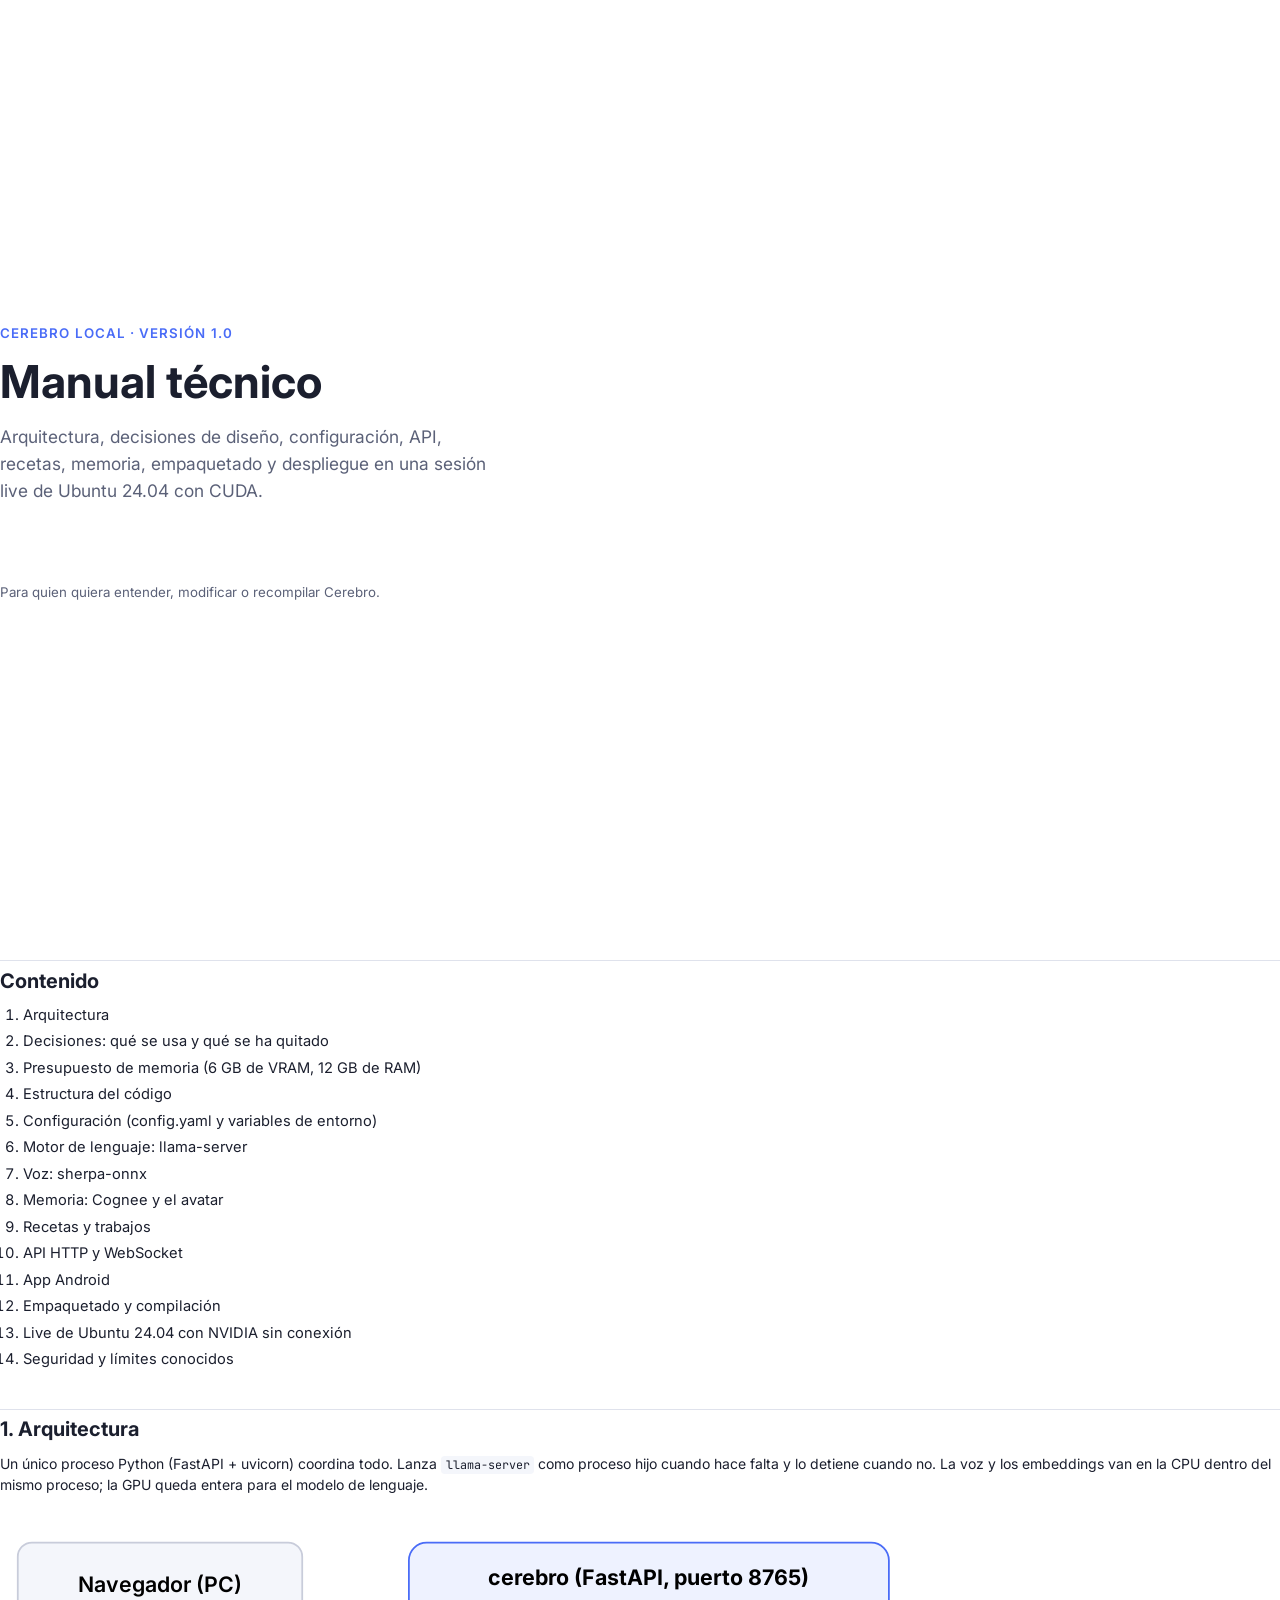
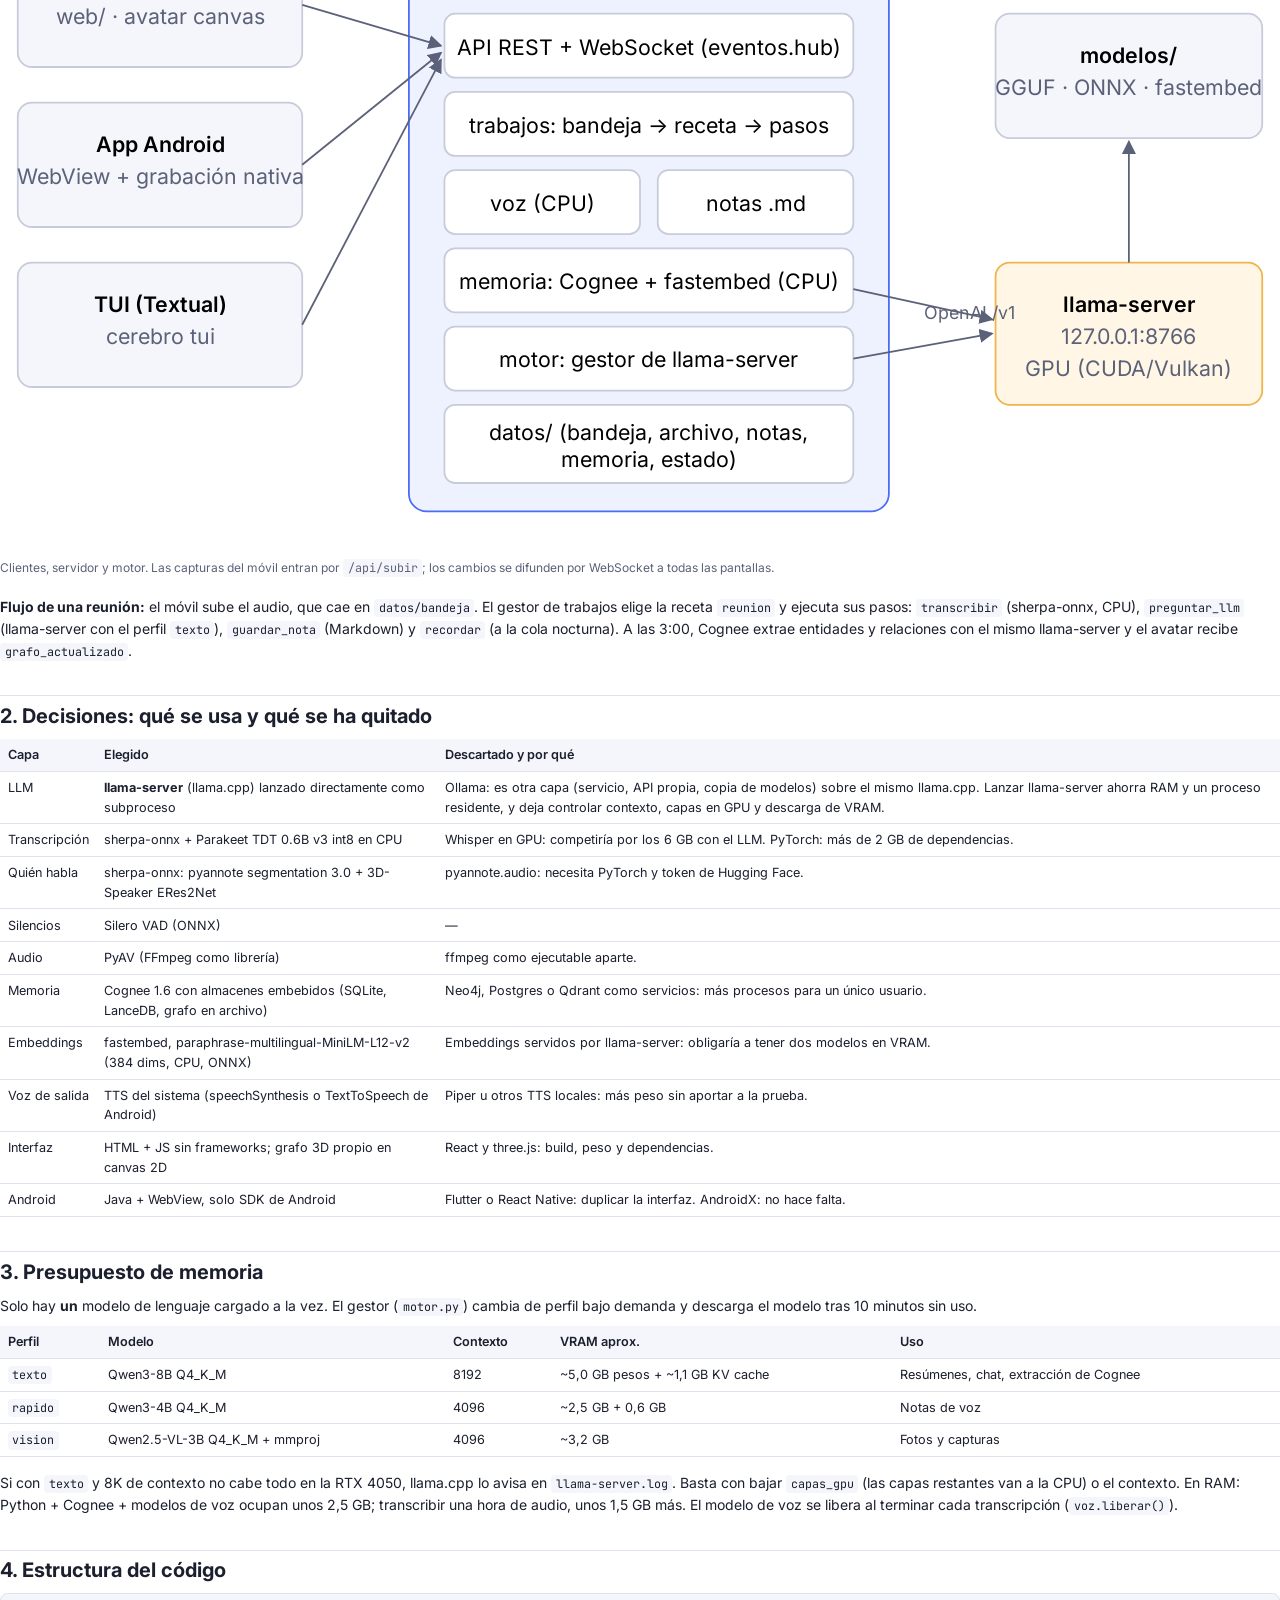
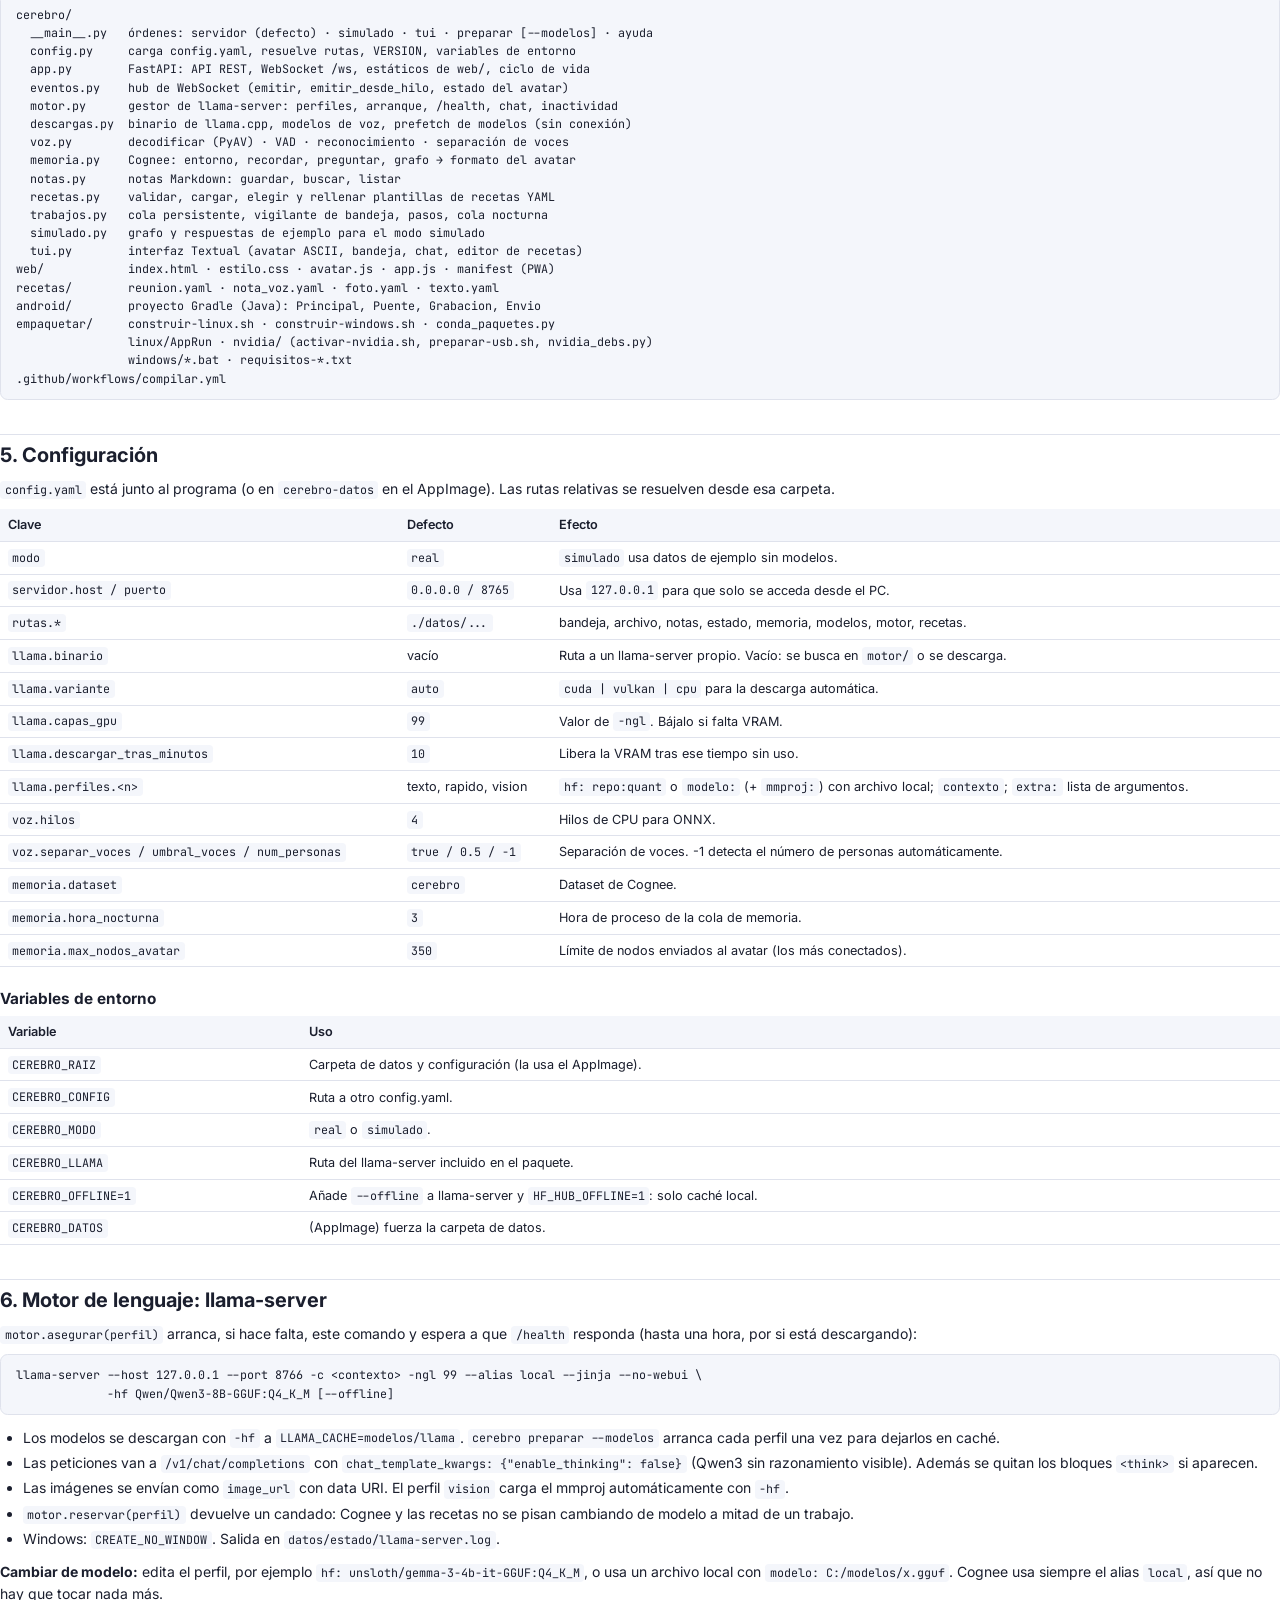
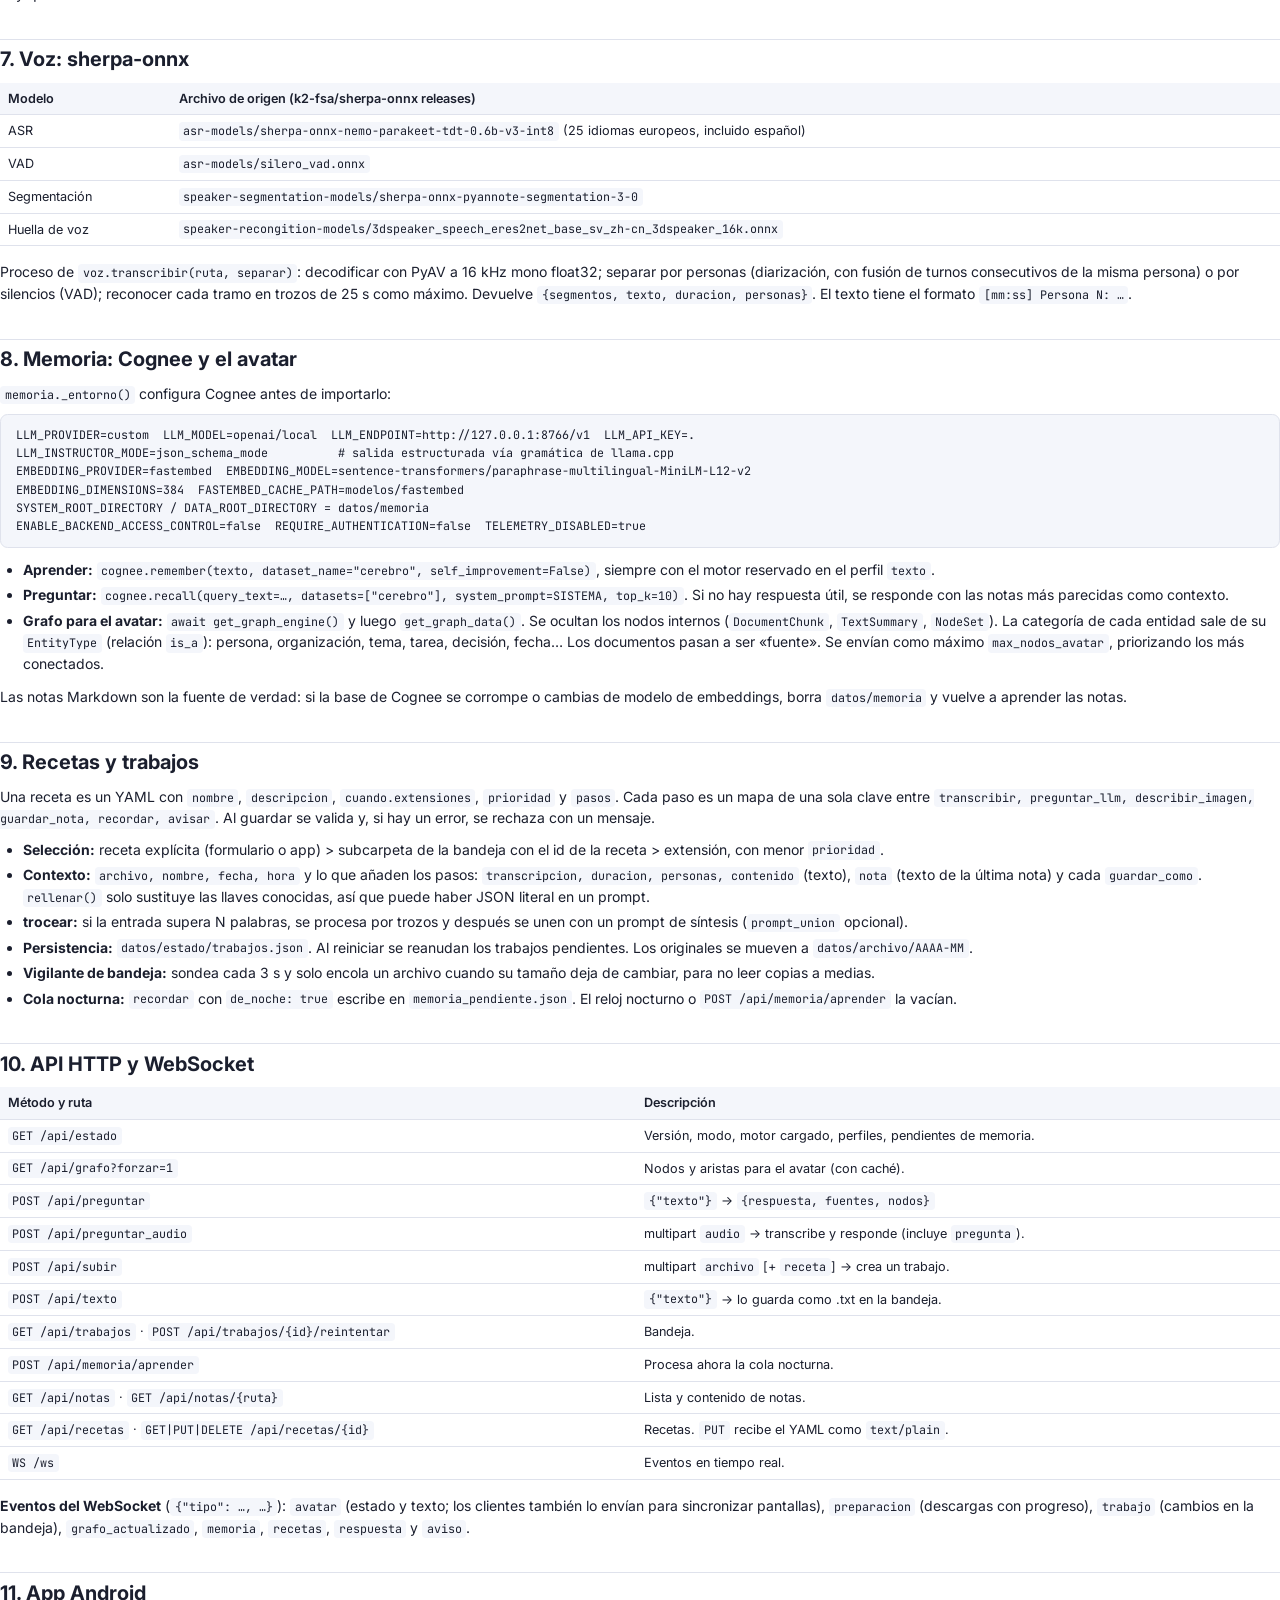
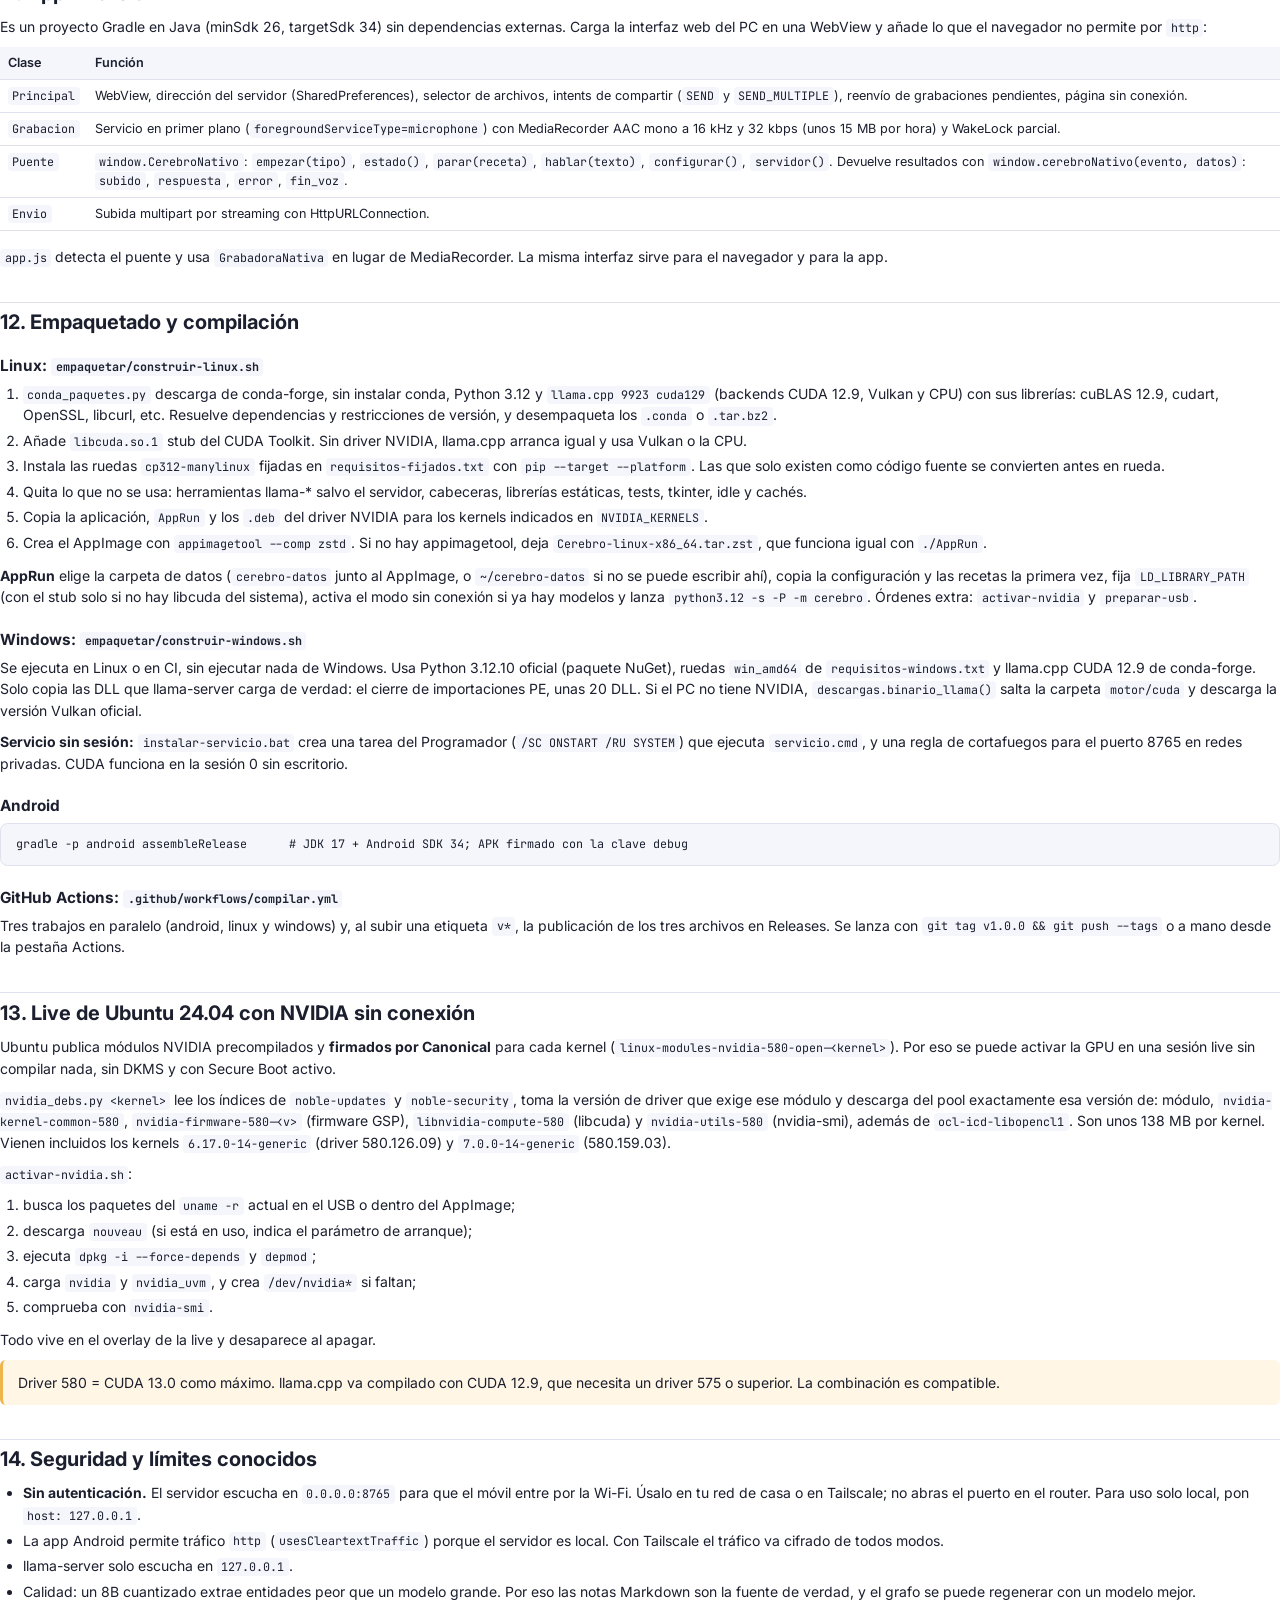
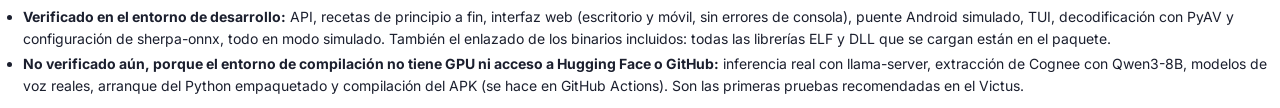
==== docs/manual-tecnico.html @ 796153a1 "Cerebro local 1.0.0: servidor, interfaz, TUI, app Android y empaquetado Servidor FastAPI con llama-s" ====
<!doctype html>
<html lang="es">
<head>
<meta charset="utf-8">
<title>Cerebro local · Manual técnico</title>
<link rel="stylesheet" href="manual.css">
</head>
<body>

<section class="portada">
  <div class="marca">Cerebro local · versión 1.0</div>
  <h1>Manual técnico</h1>
  <p>Arquitectura, decisiones de diseño, configuración, API, recetas, memoria, empaquetado y despliegue en una sesión live de Ubuntu 24.04 con CUDA.</p>
  <div class="meta">Para quien quiera entender, modificar o recompilar Cerebro.</div>
</section>

<section class="indice">
  <h2>Contenido</h2>
  <ol>
    <li><a href="#arquitectura">Arquitectura</a></li>
    <li><a href="#decisiones">Decisiones: qué se usa y qué se ha quitado</a></li>
    <li><a href="#vram">Presupuesto de memoria (6 GB de VRAM, 12 GB de RAM)</a></li>
    <li><a href="#codigo">Estructura del código</a></li>
    <li><a href="#config">Configuración (config.yaml y variables de entorno)</a></li>
    <li><a href="#motor">Motor de lenguaje: llama-server</a></li>
    <li><a href="#voz">Voz: sherpa-onnx</a></li>
    <li><a href="#memoria">Memoria: Cognee y el avatar</a></li>
    <li><a href="#recetas">Recetas y trabajos</a></li>
    <li><a href="#api">API HTTP y WebSocket</a></li>
    <li><a href="#android">App Android</a></li>
    <li><a href="#paquetes">Empaquetado y compilación</a></li>
    <li><a href="#live">Live de Ubuntu 24.04 con NVIDIA sin conexión</a></li>
    <li><a href="#seguridad">Seguridad y límites conocidos</a></li>
  </ol>
</section>

<h2 id="arquitectura">1. Arquitectura</h2>
<p>Un único proceso Python (FastAPI + uvicorn) coordina todo. Lanza <code>llama-server</code> como proceso hijo cuando hace falta y lo detiene cuando no. La voz y los embeddings van en la CPU dentro del mismo proceso; la GPU queda entera para el modelo de lenguaje.</p>
<figure>
<svg viewBox="0 0 720 360" width="100%" xmlns="http://www.w3.org/2000/svg" font-size="12">
  <defs><marker id="f" markerWidth="8" markerHeight="8" refX="7" refY="4" orient="auto"><path d="M0,0 L8,4 L0,8 z" fill="#5b6178"/></marker></defs>
  <g fill="#f4f6fb" stroke="#c8ccda">
    <rect x="10" y="20" width="160" height="70" rx="8"/>
    <rect x="10" y="110" width="160" height="70" rx="8"/>
    <rect x="10" y="200" width="160" height="70" rx="8"/>
  </g>
  <text x="90" y="48" text-anchor="middle" font-weight="600">Navegador (PC)</text><text x="90" y="66" text-anchor="middle" fill="#5b6178">web/ · avatar canvas</text>
  <text x="90" y="138" text-anchor="middle" font-weight="600">App Android</text><text x="90" y="156" text-anchor="middle" fill="#5b6178">WebView + grabación nativa</text>
  <text x="90" y="228" text-anchor="middle" font-weight="600">TUI (Textual)</text><text x="90" y="246" text-anchor="middle" fill="#5b6178">cerebro tui</text>
  <rect x="230" y="20" width="270" height="320" rx="10" fill="#eef2ff" stroke="#4a6cf7"/>
  <text x="365" y="44" text-anchor="middle" font-weight="700">cerebro (FastAPI, puerto 8765)</text>
  <g fill="#fff" stroke="#c8ccda">
    <rect x="250" y="60" width="230" height="36" rx="6"/><rect x="250" y="104" width="230" height="36" rx="6"/>
    <rect x="250" y="148" width="110" height="36" rx="6"/><rect x="370" y="148" width="110" height="36" rx="6"/>
    <rect x="250" y="192" width="230" height="36" rx="6"/><rect x="250" y="236" width="230" height="36" rx="6"/>
    <rect x="250" y="280" width="230" height="44" rx="6"/>
  </g>
  <text x="365" y="83" text-anchor="middle">API REST + WebSocket (eventos.hub)</text>
  <text x="365" y="127" text-anchor="middle">trabajos: bandeja → receta → pasos</text>
  <text x="305" y="171" text-anchor="middle">voz (CPU)</text><text x="425" y="171" text-anchor="middle">notas .md</text>
  <text x="365" y="215" text-anchor="middle">memoria: Cognee + fastembed (CPU)</text>
  <text x="365" y="259" text-anchor="middle">motor: gestor de llama-server</text>
  <text x="365" y="300" text-anchor="middle">datos/ (bandeja, archivo, notas,</text><text x="365" y="315" text-anchor="middle">memoria, estado)</text>
  <rect x="560" y="200" width="150" height="80" rx="8" fill="#fff6e5" stroke="#f0b44c"/>
  <text x="635" y="228" text-anchor="middle" font-weight="600">llama-server</text><text x="635" y="246" text-anchor="middle" fill="#5b6178">127.0.0.1:8766</text><text x="635" y="264" text-anchor="middle" fill="#5b6178">GPU (CUDA/Vulkan)</text>
  <rect x="560" y="60" width="150" height="70" rx="8" fill="#f4f6fb" stroke="#c8ccda"/>
  <text x="635" y="88" text-anchor="middle" font-weight="600">modelos/</text><text x="635" y="106" text-anchor="middle" fill="#5b6178">GGUF · ONNX · fastembed</text>
  <g stroke="#5b6178" fill="none" marker-end="url(#f)">
    <path d="M170,55 L248,78"/><path d="M170,145 L248,82"/><path d="M170,235 L248,86"/>
    <path d="M480,254 L558,240"/><path d="M480,215 L558,232"/>
    <path d="M635,200 L635,132"/>
  </g>
  <text x="520" y="232" fill="#5b6178" font-size="10">OpenAI /v1</text>
</svg>
<figcaption>Clientes, servidor y motor. Las capturas del móvil entran por <code>/api/subir</code>; los cambios se difunden por WebSocket a todas las pantallas.</figcaption>
</figure>
<p><b>Flujo de una reunión:</b> el móvil sube el audio, que cae en <code>datos/bandeja</code>. El gestor de trabajos elige la receta <code>reunion</code> y ejecuta sus pasos: <code>transcribir</code> (sherpa-onnx, CPU), <code>preguntar_llm</code> (llama-server con el perfil <code>texto</code>), <code>guardar_nota</code> (Markdown) y <code>recordar</code> (a la cola nocturna). A las 3:00, Cognee extrae entidades y relaciones con el mismo llama-server y el avatar recibe <code>grafo_actualizado</code>.</p>

<h2 id="decisiones">2. Decisiones: qué se usa y qué se ha quitado</h2>
<table>
  <tr><th>Capa</th><th>Elegido</th><th>Descartado y por qué</th></tr>
  <tr><td>LLM</td><td><b>llama-server</b> (llama.cpp) lanzado directamente como subproceso</td><td>Ollama: es otra capa (servicio, API propia, copia de modelos) sobre el mismo llama.cpp. Lanzar llama-server ahorra RAM y un proceso residente, y deja controlar contexto, capas en GPU y descarga de VRAM.</td></tr>
  <tr><td>Transcripción</td><td>sherpa-onnx + Parakeet TDT 0.6B v3 int8 en CPU</td><td>Whisper en GPU: competiría por los 6 GB con el LLM. PyTorch: más de 2 GB de dependencias.</td></tr>
  <tr><td>Quién habla</td><td>sherpa-onnx: pyannote segmentation 3.0 + 3D-Speaker ERes2Net</td><td>pyannote.audio: necesita PyTorch y token de Hugging Face.</td></tr>
  <tr><td>Silencios</td><td>Silero VAD (ONNX)</td><td>—</td></tr>
  <tr><td>Audio</td><td>PyAV (FFmpeg como librería)</td><td>ffmpeg como ejecutable aparte.</td></tr>
  <tr><td>Memoria</td><td>Cognee 1.6 con almacenes embebidos (SQLite, LanceDB, grafo en archivo)</td><td>Neo4j, Postgres o Qdrant como servicios: más procesos para un único usuario.</td></tr>
  <tr><td>Embeddings</td><td>fastembed, paraphrase-multilingual-MiniLM-L12-v2 (384 dims, CPU, ONNX)</td><td>Embeddings servidos por llama-server: obligaría a tener dos modelos en VRAM.</td></tr>
  <tr><td>Voz de salida</td><td>TTS del sistema (speechSynthesis o TextToSpeech de Android)</td><td>Piper u otros TTS locales: más peso sin aportar a la prueba.</td></tr>
  <tr><td>Interfaz</td><td>HTML + JS sin frameworks; grafo 3D propio en canvas 2D</td><td>React y three.js: build, peso y dependencias.</td></tr>
  <tr><td>Android</td><td>Java + WebView, solo SDK de Android</td><td>Flutter o React Native: duplicar la interfaz. AndroidX: no hace falta.</td></tr>
</table>

<h2 id="vram">3. Presupuesto de memoria</h2>
<p>Solo hay <b>un</b> modelo de lenguaje cargado a la vez. El gestor (<code>motor.py</code>) cambia de perfil bajo demanda y descarga el modelo tras 10 minutos sin uso.</p>
<table>
  <tr><th>Perfil</th><th>Modelo</th><th>Contexto</th><th>VRAM aprox.</th><th>Uso</th></tr>
  <tr><td><code>texto</code></td><td>Qwen3-8B Q4_K_M</td><td>8192</td><td>~5,0 GB pesos + ~1,1 GB KV cache</td><td>Resúmenes, chat, extracción de Cognee</td></tr>
  <tr><td><code>rapido</code></td><td>Qwen3-4B Q4_K_M</td><td>4096</td><td>~2,5 GB + 0,6 GB</td><td>Notas de voz</td></tr>
  <tr><td><code>vision</code></td><td>Qwen2.5-VL-3B Q4_K_M + mmproj</td><td>4096</td><td>~3,2 GB</td><td>Fotos y capturas</td></tr>
</table>
<p>Si con <code>texto</code> y 8K de contexto no cabe todo en la RTX 4050, llama.cpp lo avisa en <code>llama-server.log</code>. Basta con bajar <code>capas_gpu</code> (las capas restantes van a la CPU) o el contexto. En RAM: Python + Cognee + modelos de voz ocupan unos 2,5 GB; transcribir una hora de audio, unos 1,5 GB más. El modelo de voz se libera al terminar cada transcripción (<code>voz.liberar()</code>).</p>

<h2 id="codigo">4. Estructura del código</h2>
<pre><code>cerebro/
  __main__.py   órdenes: servidor (defecto) · simulado · tui · preparar [--modelos] · ayuda
  config.py     carga config.yaml, resuelve rutas, VERSION, variables de entorno
  app.py        FastAPI: API REST, WebSocket /ws, estáticos de web/, ciclo de vida
  eventos.py    hub de WebSocket (emitir, emitir_desde_hilo, estado del avatar)
  motor.py      gestor de llama-server: perfiles, arranque, /health, chat, inactividad
  descargas.py  binario de llama.cpp, modelos de voz, prefetch de modelos (sin conexión)
  voz.py        decodificar (PyAV) · VAD · reconocimiento · separación de voces
  memoria.py    Cognee: entorno, recordar, preguntar, grafo → formato del avatar
  notas.py      notas Markdown: guardar, buscar, listar
  recetas.py    validar, cargar, elegir y rellenar plantillas de recetas YAML
  trabajos.py   cola persistente, vigilante de bandeja, pasos, cola nocturna
  simulado.py   grafo y respuestas de ejemplo para el modo simulado
  tui.py        interfaz Textual (avatar ASCII, bandeja, chat, editor de recetas)
web/            index.html · estilo.css · avatar.js · app.js · manifest (PWA)
recetas/        reunion.yaml · nota_voz.yaml · foto.yaml · texto.yaml
android/        proyecto Gradle (Java): Principal, Puente, Grabacion, Envio
empaquetar/     construir-linux.sh · construir-windows.sh · conda_paquetes.py
                linux/AppRun · nvidia/ (activar-nvidia.sh, preparar-usb.sh, nvidia_debs.py)
                windows/*.bat · requisitos-*.txt
.github/workflows/compilar.yml</code></pre>

<h2 id="config">5. Configuración</h2>
<p><code>config.yaml</code> está junto al programa (o en <code>cerebro-datos</code> en el AppImage). Las rutas relativas se resuelven desde esa carpeta.</p>
<table>
  <tr><th>Clave</th><th>Defecto</th><th>Efecto</th></tr>
  <tr><td><code>modo</code></td><td><code>real</code></td><td><code>simulado</code> usa datos de ejemplo sin modelos.</td></tr>
  <tr><td><code>servidor.host / puerto</code></td><td><code>0.0.0.0 / 8765</code></td><td>Usa <code>127.0.0.1</code> para que solo se acceda desde el PC.</td></tr>
  <tr><td><code>rutas.*</code></td><td><code>./datos/...</code></td><td>bandeja, archivo, notas, estado, memoria, modelos, motor, recetas.</td></tr>
  <tr><td><code>llama.binario</code></td><td>vacío</td><td>Ruta a un llama-server propio. Vacío: se busca en <code>motor/</code> o se descarga.</td></tr>
  <tr><td><code>llama.variante</code></td><td><code>auto</code></td><td><code>cuda | vulkan | cpu</code> para la descarga automática.</td></tr>
  <tr><td><code>llama.capas_gpu</code></td><td><code>99</code></td><td>Valor de <code>-ngl</code>. Bájalo si falta VRAM.</td></tr>
  <tr><td><code>llama.descargar_tras_minutos</code></td><td><code>10</code></td><td>Libera la VRAM tras ese tiempo sin uso.</td></tr>
  <tr><td><code>llama.perfiles.&lt;n&gt;</code></td><td>texto, rapido, vision</td><td><code>hf: repo:quant</code> o <code>modelo:</code> (+ <code>mmproj:</code>) con archivo local; <code>contexto</code>; <code>extra:</code> lista de argumentos.</td></tr>
  <tr><td><code>voz.hilos</code></td><td><code>4</code></td><td>Hilos de CPU para ONNX.</td></tr>
  <tr><td><code>voz.separar_voces / umbral_voces / num_personas</code></td><td><code>true / 0.5 / -1</code></td><td>Separación de voces. -1 detecta el número de personas automáticamente.</td></tr>
  <tr><td><code>memoria.dataset</code></td><td><code>cerebro</code></td><td>Dataset de Cognee.</td></tr>
  <tr><td><code>memoria.hora_nocturna</code></td><td><code>3</code></td><td>Hora de proceso de la cola de memoria.</td></tr>
  <tr><td><code>memoria.max_nodos_avatar</code></td><td><code>350</code></td><td>Límite de nodos enviados al avatar (los más conectados).</td></tr>
</table>
<h3>Variables de entorno</h3>
<table>
  <tr><th>Variable</th><th>Uso</th></tr>
  <tr><td><code>CEREBRO_RAIZ</code></td><td>Carpeta de datos y configuración (la usa el AppImage).</td></tr>
  <tr><td><code>CEREBRO_CONFIG</code></td><td>Ruta a otro config.yaml.</td></tr>
  <tr><td><code>CEREBRO_MODO</code></td><td><code>real</code> o <code>simulado</code>.</td></tr>
  <tr><td><code>CEREBRO_LLAMA</code></td><td>Ruta del llama-server incluido en el paquete.</td></tr>
  <tr><td><code>CEREBRO_OFFLINE=1</code></td><td>Añade <code>--offline</code> a llama-server y <code>HF_HUB_OFFLINE=1</code>: solo caché local.</td></tr>
  <tr><td><code>CEREBRO_DATOS</code></td><td>(AppImage) fuerza la carpeta de datos.</td></tr>
</table>

<h2 id="motor">6. Motor de lenguaje: llama-server</h2>
<p><code>motor.asegurar(perfil)</code> arranca, si hace falta, este comando y espera a que <code>/health</code> responda (hasta una hora, por si está descargando):</p>
<pre><code>llama-server --host 127.0.0.1 --port 8766 -c &lt;contexto&gt; -ngl 99 --alias local --jinja --no-webui \
             -hf Qwen/Qwen3-8B-GGUF:Q4_K_M [--offline]</code></pre>
<ul>
  <li>Los modelos se descargan con <code>-hf</code> a <code>LLAMA_CACHE=modelos/llama</code>. <code>cerebro preparar --modelos</code> arranca cada perfil una vez para dejarlos en caché.</li>
  <li>Las peticiones van a <code>/v1/chat/completions</code> con <code>chat_template_kwargs: {"enable_thinking": false}</code> (Qwen3 sin razonamiento visible). Además se quitan los bloques <code>&lt;think&gt;</code> si aparecen.</li>
  <li>Las imágenes se envían como <code>image_url</code> con data URI. El perfil <code>vision</code> carga el mmproj automáticamente con <code>-hf</code>.</li>
  <li><code>motor.reservar(perfil)</code> devuelve un candado: Cognee y las recetas no se pisan cambiando de modelo a mitad de un trabajo.</li>
  <li>Windows: <code>CREATE_NO_WINDOW</code>. Salida en <code>datos/estado/llama-server.log</code>.</li>
</ul>
<p><b>Cambiar de modelo:</b> edita el perfil, por ejemplo <code>hf: unsloth/gemma-3-4b-it-GGUF:Q4_K_M</code>, o usa un archivo local con <code>modelo: C:/modelos/x.gguf</code>. Cognee usa siempre el alias <code>local</code>, así que no hay que tocar nada más.</p>

<h2 id="voz">7. Voz: sherpa-onnx</h2>
<table>
  <tr><th>Modelo</th><th>Archivo de origen (k2-fsa/sherpa-onnx releases)</th></tr>
  <tr><td>ASR</td><td><code>asr-models/sherpa-onnx-nemo-parakeet-tdt-0.6b-v3-int8</code> (25 idiomas europeos, incluido español)</td></tr>
  <tr><td>VAD</td><td><code>asr-models/silero_vad.onnx</code></td></tr>
  <tr><td>Segmentación</td><td><code>speaker-segmentation-models/sherpa-onnx-pyannote-segmentation-3-0</code></td></tr>
  <tr><td>Huella de voz</td><td><code>speaker-recongition-models/3dspeaker_speech_eres2net_base_sv_zh-cn_3dspeaker_16k.onnx</code></td></tr>
</table>
<p>Proceso de <code>voz.transcribir(ruta, separar)</code>: decodificar con PyAV a 16 kHz mono float32; separar por personas (diarización, con fusión de turnos consecutivos de la misma persona) o por silencios (VAD); reconocer cada tramo en trozos de 25 s como máximo. Devuelve <code>{segmentos, texto, duracion, personas}</code>. El texto tiene el formato <code>[mm:ss] Persona N: …</code>.</p>

<h2 id="memoria">8. Memoria: Cognee y el avatar</h2>
<p><code>memoria._entorno()</code> configura Cognee antes de importarlo:</p>
<pre><code>LLM_PROVIDER=custom  LLM_MODEL=openai/local  LLM_ENDPOINT=http://127.0.0.1:8766/v1  LLM_API_KEY=.
LLM_INSTRUCTOR_MODE=json_schema_mode          # salida estructurada vía gramática de llama.cpp
EMBEDDING_PROVIDER=fastembed  EMBEDDING_MODEL=sentence-transformers/paraphrase-multilingual-MiniLM-L12-v2
EMBEDDING_DIMENSIONS=384  FASTEMBED_CACHE_PATH=modelos/fastembed
SYSTEM_ROOT_DIRECTORY / DATA_ROOT_DIRECTORY = datos/memoria
ENABLE_BACKEND_ACCESS_CONTROL=false  REQUIRE_AUTHENTICATION=false  TELEMETRY_DISABLED=true</code></pre>
<ul>
  <li><b>Aprender:</b> <code>cognee.remember(texto, dataset_name="cerebro", self_improvement=False)</code>, siempre con el motor reservado en el perfil <code>texto</code>.</li>
  <li><b>Preguntar:</b> <code>cognee.recall(query_text=…, datasets=["cerebro"], system_prompt=SISTEMA, top_k=10)</code>. Si no hay respuesta útil, se responde con las notas más parecidas como contexto.</li>
  <li><b>Grafo para el avatar:</b> <code>await get_graph_engine()</code> y luego <code>get_graph_data()</code>. Se ocultan los nodos internos (<code>DocumentChunk</code>, <code>TextSummary</code>, <code>NodeSet</code>). La categoría de cada entidad sale de su <code>EntityType</code> (relación <code>is_a</code>): persona, organización, tema, tarea, decisión, fecha… Los documentos pasan a ser «fuente». Se envían como máximo <code>max_nodos_avatar</code>, priorizando los más conectados.</li>
</ul>
<p>Las notas Markdown son la fuente de verdad: si la base de Cognee se corrompe o cambias de modelo de embeddings, borra <code>datos/memoria</code> y vuelve a aprender las notas.</p>

<h2 id="recetas">9. Recetas y trabajos</h2>
<p>Una receta es un YAML con <code>nombre</code>, <code>descripcion</code>, <code>cuando.extensiones</code>, <code>prioridad</code> y <code>pasos</code>. Cada paso es un mapa de una sola clave entre <code>transcribir, preguntar_llm, describir_imagen, guardar_nota, recordar, avisar</code>. Al guardar se valida y, si hay un error, se rechaza con un mensaje.</p>
<ul>
  <li><b>Selección:</b> receta explícita (formulario o app) &gt; subcarpeta de la bandeja con el id de la receta &gt; extensión, con menor <code>prioridad</code>.</li>
  <li><b>Contexto:</b> <code>archivo, nombre, fecha, hora</code> y lo que añaden los pasos: <code>transcripcion, duracion, personas, contenido</code> (texto), <code>nota</code> (texto de la última nota) y cada <code>guardar_como</code>. <code>rellenar()</code> solo sustituye las llaves conocidas, así que puede haber JSON literal en un prompt.</li>
  <li><b>trocear:</b> si la entrada supera N palabras, se procesa por trozos y después se unen con un prompt de síntesis (<code>prompt_union</code> opcional).</li>
  <li><b>Persistencia:</b> <code>datos/estado/trabajos.json</code>. Al reiniciar se reanudan los trabajos pendientes. Los originales se mueven a <code>datos/archivo/AAAA-MM</code>.</li>
  <li><b>Vigilante de bandeja:</b> sondea cada 3 s y solo encola un archivo cuando su tamaño deja de cambiar, para no leer copias a medias.</li>
  <li><b>Cola nocturna:</b> <code>recordar</code> con <code>de_noche: true</code> escribe en <code>memoria_pendiente.json</code>. El reloj nocturno o <code>POST /api/memoria/aprender</code> la vacían.</li>
</ul>

<h2 id="api">10. API HTTP y WebSocket</h2>
<table>
  <tr><th>Método y ruta</th><th>Descripción</th></tr>
  <tr><td><code>GET /api/estado</code></td><td>Versión, modo, motor cargado, perfiles, pendientes de memoria.</td></tr>
  <tr><td><code>GET /api/grafo?forzar=1</code></td><td>Nodos y aristas para el avatar (con caché).</td></tr>
  <tr><td><code>POST /api/preguntar</code></td><td><code>{"texto"}</code> → <code>{respuesta, fuentes, nodos}</code></td></tr>
  <tr><td><code>POST /api/preguntar_audio</code></td><td>multipart <code>audio</code> → transcribe y responde (incluye <code>pregunta</code>).</td></tr>
  <tr><td><code>POST /api/subir</code></td><td>multipart <code>archivo</code> [+ <code>receta</code>] → crea un trabajo.</td></tr>
  <tr><td><code>POST /api/texto</code></td><td><code>{"texto"}</code> → lo guarda como .txt en la bandeja.</td></tr>
  <tr><td><code>GET /api/trabajos</code> · <code>POST /api/trabajos/{id}/reintentar</code></td><td>Bandeja.</td></tr>
  <tr><td><code>POST /api/memoria/aprender</code></td><td>Procesa ahora la cola nocturna.</td></tr>
  <tr><td><code>GET /api/notas</code> · <code>GET /api/notas/{ruta}</code></td><td>Lista y contenido de notas.</td></tr>
  <tr><td><code>GET /api/recetas</code> · <code>GET|PUT|DELETE /api/recetas/{id}</code></td><td>Recetas. <code>PUT</code> recibe el YAML como <code>text/plain</code>.</td></tr>
  <tr><td><code>WS /ws</code></td><td>Eventos en tiempo real.</td></tr>
</table>
<p><b>Eventos del WebSocket</b> (<code>{"tipo": …, …}</code>): <code>avatar</code> (estado y texto; los clientes también lo envían para sincronizar pantallas), <code>preparacion</code> (descargas con progreso), <code>trabajo</code> (cambios en la bandeja), <code>grafo_actualizado</code>, <code>memoria</code>, <code>recetas</code>, <code>respuesta</code> y <code>aviso</code>.</p>

<h2 id="android">11. App Android</h2>
<p>Es un proyecto Gradle en Java (minSdk 26, targetSdk 34) sin dependencias externas. Carga la interfaz web del PC en una WebView y añade lo que el navegador no permite por <code>http</code>:</p>
<table>
  <tr><th>Clase</th><th>Función</th></tr>
  <tr><td><code>Principal</code></td><td>WebView, dirección del servidor (SharedPreferences), selector de archivos, intents de compartir (<code>SEND</code> y <code>SEND_MULTIPLE</code>), reenvío de grabaciones pendientes, página sin conexión.</td></tr>
  <tr><td><code>Grabacion</code></td><td>Servicio en primer plano (<code>foregroundServiceType=microphone</code>) con MediaRecorder AAC mono a 16 kHz y 32 kbps (unos 15 MB por hora) y WakeLock parcial.</td></tr>
  <tr><td><code>Puente</code></td><td><code>window.CerebroNativo</code>: <code>empezar(tipo)</code>, <code>estado()</code>, <code>parar(receta)</code>, <code>hablar(texto)</code>, <code>configurar()</code>, <code>servidor()</code>. Devuelve resultados con <code>window.cerebroNativo(evento, datos)</code>: <code>subido</code>, <code>respuesta</code>, <code>error</code>, <code>fin_voz</code>.</td></tr>
  <tr><td><code>Envio</code></td><td>Subida multipart por streaming con HttpURLConnection.</td></tr>
</table>
<p><code>app.js</code> detecta el puente y usa <code>GrabadoraNativa</code> en lugar de MediaRecorder. La misma interfaz sirve para el navegador y para la app.</p>

<h2 id="paquetes">12. Empaquetado y compilación</h2>
<h3>Linux: <code>empaquetar/construir-linux.sh</code></h3>
<ol>
  <li><code>conda_paquetes.py</code> descarga de conda-forge, sin instalar conda, Python 3.12 y <code>llama.cpp 9923 cuda129</code> (backends CUDA 12.9, Vulkan y CPU) con sus librerías: cuBLAS 12.9, cudart, OpenSSL, libcurl, etc. Resuelve dependencias y restricciones de versión, y desempaqueta los <code>.conda</code> o <code>.tar.bz2</code>.</li>
  <li>Añade <code>libcuda.so.1</code> stub del CUDA Toolkit. Sin driver NVIDIA, llama.cpp arranca igual y usa Vulkan o la CPU.</li>
  <li>Instala las ruedas <code>cp312-manylinux</code> fijadas en <code>requisitos-fijados.txt</code> con <code>pip --target --platform</code>. Las que solo existen como código fuente se convierten antes en rueda.</li>
  <li>Quita lo que no se usa: herramientas llama-* salvo el servidor, cabeceras, librerías estáticas, tests, tkinter, idle y cachés.</li>
  <li>Copia la aplicación, <code>AppRun</code> y los <code>.deb</code> del driver NVIDIA para los kernels indicados en <code>NVIDIA_KERNELS</code>.</li>
  <li>Crea el AppImage con <code>appimagetool --comp zstd</code>. Si no hay appimagetool, deja <code>Cerebro-linux-x86_64.tar.zst</code>, que funciona igual con <code>./AppRun</code>.</li>
</ol>
<p><b>AppRun</b> elige la carpeta de datos (<code>cerebro-datos</code> junto al AppImage, o <code>~/cerebro-datos</code> si no se puede escribir ahí), copia la configuración y las recetas la primera vez, fija <code>LD_LIBRARY_PATH</code> (con el stub solo si no hay libcuda del sistema), activa el modo sin conexión si ya hay modelos y lanza <code>python3.12 -s -P -m cerebro</code>. Órdenes extra: <code>activar-nvidia</code> y <code>preparar-usb</code>.</p>
<h3>Windows: <code>empaquetar/construir-windows.sh</code></h3>
<p>Se ejecuta en Linux o en CI, sin ejecutar nada de Windows. Usa Python 3.12.10 oficial (paquete NuGet), ruedas <code>win_amd64</code> de <code>requisitos-windows.txt</code> y llama.cpp CUDA 12.9 de conda-forge. Solo copia las DLL que llama-server carga de verdad: el cierre de importaciones PE, unas 20 DLL. Si el PC no tiene NVIDIA, <code>descargas.binario_llama()</code> salta la carpeta <code>motor/cuda</code> y descarga la versión Vulkan oficial.</p>
<p><b>Servicio sin sesión:</b> <code>instalar-servicio.bat</code> crea una tarea del Programador (<code>/SC ONSTART /RU SYSTEM</code>) que ejecuta <code>servicio.cmd</code>, y una regla de cortafuegos para el puerto 8765 en redes privadas. CUDA funciona en la sesión 0 sin escritorio.</p>
<h3>Android</h3>
<pre><code>gradle -p android assembleRelease      # JDK 17 + Android SDK 34; APK firmado con la clave debug</code></pre>
<h3>GitHub Actions: <code>.github/workflows/compilar.yml</code></h3>
<p>Tres trabajos en paralelo (android, linux y windows) y, al subir una etiqueta <code>v*</code>, la publicación de los tres archivos en Releases. Se lanza con <code>git tag v1.0.0 &amp;&amp; git push --tags</code> o a mano desde la pestaña Actions.</p>

<h2 id="live">13. Live de Ubuntu 24.04 con NVIDIA sin conexión</h2>
<p>Ubuntu publica módulos NVIDIA precompilados y <b>firmados por Canonical</b> para cada kernel (<code>linux-modules-nvidia-580-open-&lt;kernel&gt;</code>). Por eso se puede activar la GPU en una sesión live sin compilar nada, sin DKMS y con Secure Boot activo.</p>
<p><code>nvidia_debs.py &lt;kernel&gt;</code> lee los índices de <code>noble-updates</code> y <code>noble-security</code>, toma la versión de driver que exige ese módulo y descarga del pool exactamente esa versión de: módulo, <code>nvidia-kernel-common-580</code>, <code>nvidia-firmware-580-&lt;v&gt;</code> (firmware GSP), <code>libnvidia-compute-580</code> (libcuda) y <code>nvidia-utils-580</code> (nvidia-smi), además de <code>ocl-icd-libopencl1</code>. Son unos 138 MB por kernel. Vienen incluidos los kernels <code>6.17.0-14-generic</code> (driver 580.126.09) y <code>7.0.0-14-generic</code> (580.159.03).</p>
<p><code>activar-nvidia.sh</code>:</p>
<ol>
  <li>busca los paquetes del <code>uname -r</code> actual en el USB o dentro del AppImage;</li>
  <li>descarga <code>nouveau</code> (si está en uso, indica el parámetro de arranque);</li>
  <li>ejecuta <code>dpkg -i --force-depends</code> y <code>depmod</code>;</li>
  <li>carga <code>nvidia</code> y <code>nvidia_uvm</code>, y crea <code>/dev/nvidia*</code> si faltan;</li>
  <li>comprueba con <code>nvidia-smi</code>.</li>
</ol>
<p>Todo vive en el overlay de la live y desaparece al apagar.</p>
<div class="caja aviso">Driver 580 = CUDA 13.0 como máximo. llama.cpp va compilado con CUDA 12.9, que necesita un driver 575 o superior. La combinación es compatible.</div>

<h2 id="seguridad">14. Seguridad y límites conocidos</h2>
<ul>
  <li><b>Sin autenticación.</b> El servidor escucha en <code>0.0.0.0:8765</code> para que el móvil entre por la Wi-Fi. Úsalo en tu red de casa o en Tailscale; no abras el puerto en el router. Para uso solo local, pon <code>host: 127.0.0.1</code>.</li>
  <li>La app Android permite tráfico <code>http</code> (<code>usesCleartextTraffic</code>) porque el servidor es local. Con Tailscale el tráfico va cifrado de todos modos.</li>
  <li>llama-server solo escucha en <code>127.0.0.1</code>.</li>
  <li>Calidad: un 8B cuantizado extrae entidades peor que un modelo grande. Por eso las notas Markdown son la fuente de verdad, y el grafo se puede regenerar con un modelo mejor.</li>
  <li><b>Verificado en el entorno de desarrollo:</b> API, recetas de principio a fin, interfaz web (escritorio y móvil, sin errores de consola), puente Android simulado, TUI, decodificación con PyAV y configuración de sherpa-onnx, todo en modo simulado. También el enlazado de los binarios incluidos: todas las librerías ELF y DLL que se cargan están en el paquete.</li>
  <li><b>No verificado aún, porque el entorno de compilación no tiene GPU ni acceso a Hugging Face o GitHub:</b> inferencia real con llama-server, extracción de Cognee con Qwen3-8B, modelos de voz reales, arranque del Python empaquetado y compilación del APK (se hace en GitHub Actions). Son las primeras pruebas recomendadas en el Victus.</li>
</ul>

</body>
</html>
---- docs/manual.css ----
@import url('https://fonts.googleapis.com/css2?family=Inter:wght@400;500;600;700&family=JetBrains+Mono:wght@400;500&display=swap');
:root { --tinta:#1b1f2e; --suave:#5b6178; --linea:#dfe2ec; --acento:#4a6cf7; --fondo-caja:#f4f6fb; --aviso:#fff6e5; --aviso-borde:#f0b44c; }
@page { size: A4; margin: 20mm 18mm 22mm 18mm; }
* { box-sizing: border-box; }
html { font: 10.5pt/1.55 Inter, system-ui, sans-serif; color: var(--tinta); }
body { margin: 0; }
h1, h2, h3 { line-height: 1.2; font-weight: 700; }
h1 { font-size: 22pt; margin: 0 0 6mm; }
h2 { font-size: 15pt; margin: 9mm 0 3mm; padding-top: 2mm; border-top: 1.5px solid var(--linea); break-after: avoid; }
h3 { font-size: 11.5pt; margin: 6mm 0 2mm; break-after: avoid; }
p, li { orphans: 3; widows: 3; }
p { margin: 0 0 2.5mm; }
ul, ol { margin: 0 0 3mm; padding-left: 6mm; }
li { margin-bottom: 1mm; }
code, pre, kbd { font-family: "JetBrains Mono", ui-monospace, monospace; font-size: 8.8pt; }
code { background: var(--fondo-caja); padding: 0.3mm 1.2mm; border-radius: 1mm; }
pre { background: var(--fondo-caja); border: 1px solid var(--linea); border-radius: 2mm; padding: 3mm 4mm; white-space: pre-wrap; break-inside: avoid; margin: 0 0 3mm; }
pre code { background: none; padding: 0; }
kbd { border: 1px solid #c8ccda; border-bottom-width: 2px; border-radius: 1mm; padding: 0 1.2mm; background: #fff; }
table { width: 100%; border-collapse: collapse; margin: 0 0 4mm; font-size: 9.5pt; break-inside: auto; }
th, td { text-align: left; vertical-align: top; padding: 1.6mm 2mm; border-bottom: 1px solid var(--linea); }
th { font-weight: 600; background: var(--fondo-caja); }
tr { break-inside: avoid; }
figure { margin: 3mm 0 5mm; break-inside: avoid; }
figure img { width: 100%; border: 1px solid var(--linea); border-radius: 2mm; display: block; }
figcaption { color: var(--suave); font-size: 9pt; margin-top: 1.5mm; }
.caja { background: var(--fondo-caja); border-left: 3px solid var(--acento); padding: 3mm 4mm; border-radius: 1.5mm; margin: 0 0 4mm; break-inside: avoid; }
.aviso { background: var(--aviso); border-left-color: var(--aviso-borde); }
.portada { height: 245mm; display: flex; flex-direction: column; justify-content: center; break-after: page; }
.portada .marca { color: var(--acento); font-weight: 600; letter-spacing: .08em; text-transform: uppercase; font-size: 10pt; }
.portada h1 { font-size: 34pt; margin: 3mm 0 4mm; }
.portada p { font-size: 13pt; color: var(--suave); max-width: 130mm; }
.portada .meta { margin-top: 18mm; font-size: 10pt; color: var(--suave); }
.indice { break-after: page; }
.indice ol { columns: 1; font-size: 11pt; }
.indice a { color: inherit; text-decoration: none; }
.pasos { counter-reset: paso; list-style: none; padding-left: 0; }
.pasos > li { counter-increment: paso; position: relative; padding-left: 9mm; margin-bottom: 2.5mm; }
.pasos > li::before { content: counter(paso); position: absolute; left: 0; top: 0; width: 6mm; height: 6mm; border-radius: 50%; background: var(--acento); color: #fff; font-weight: 700; font-size: 9pt; display: grid; place-items: center; }
.dos { display: grid; grid-template-columns: 1fr 1fr; gap: 5mm; align-items: start; }
.salto { break-before: page; }
svg text { font-family: Inter, sans-serif; }
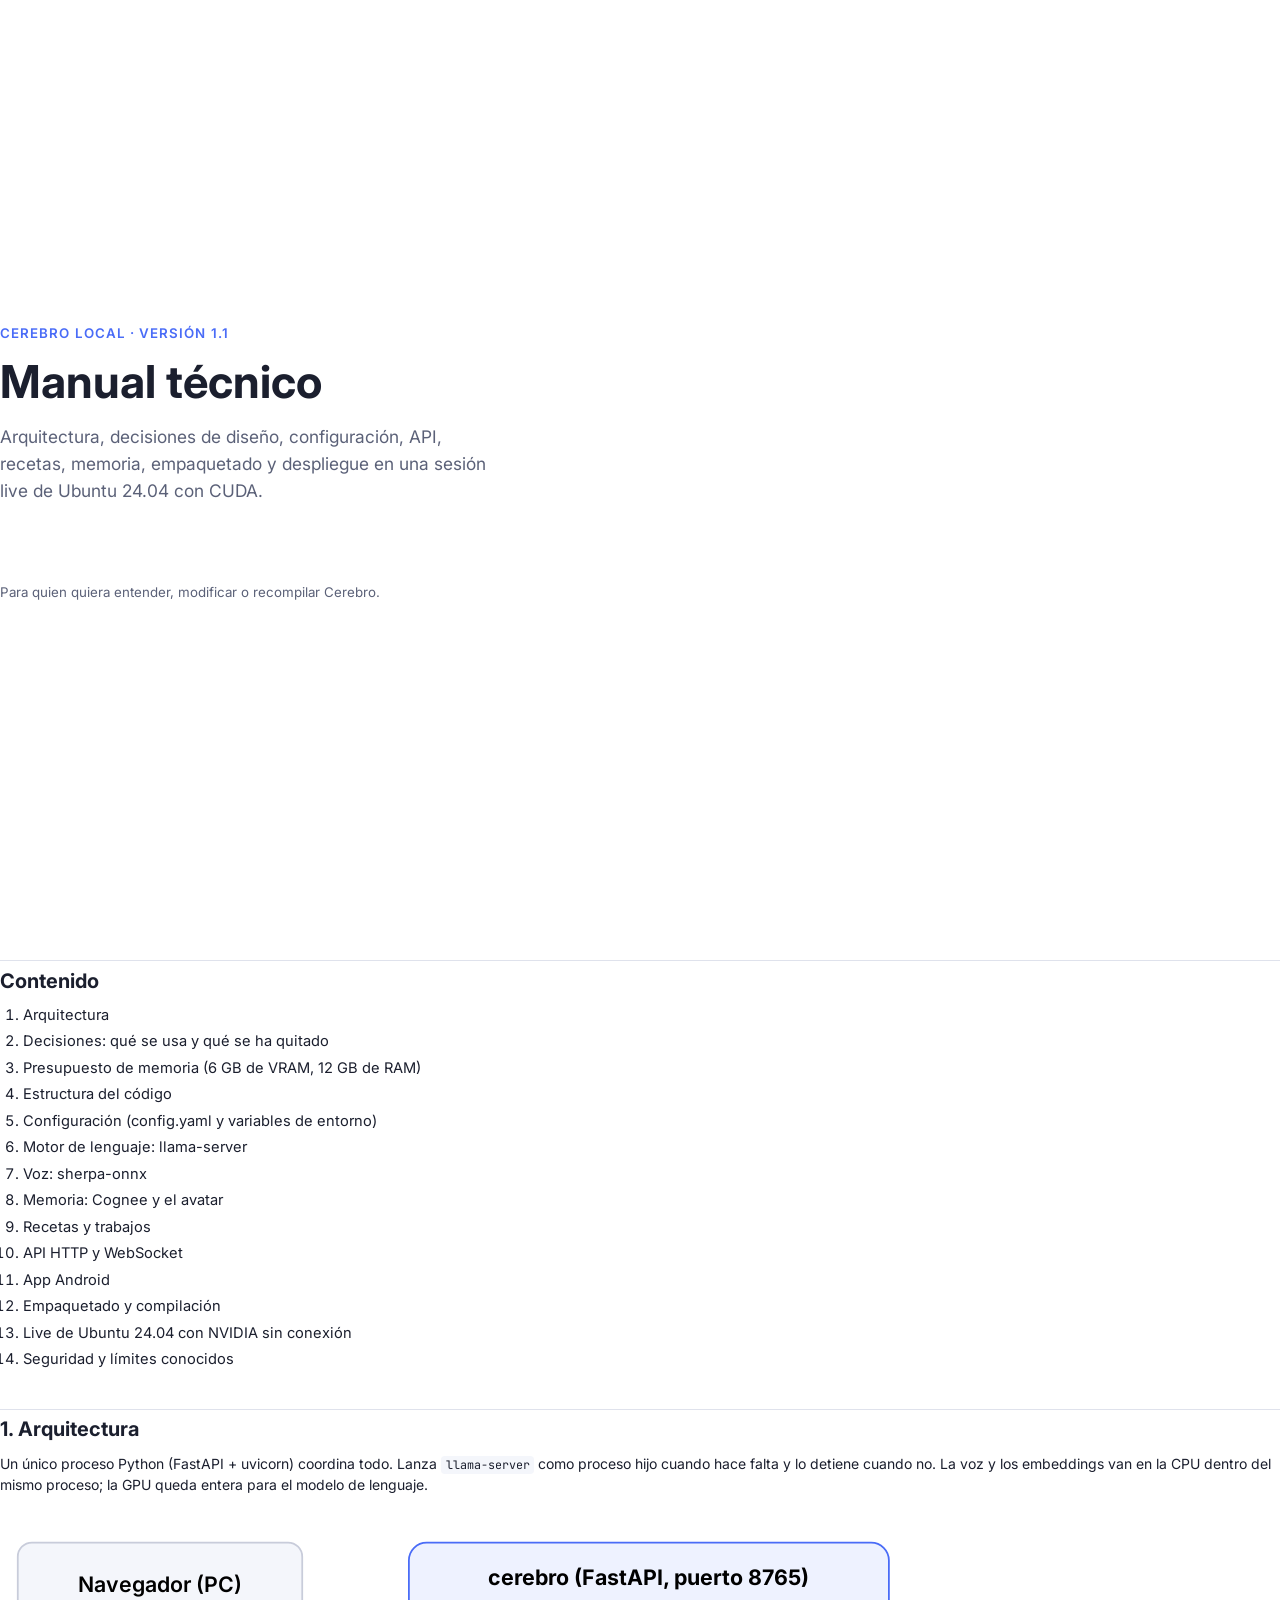
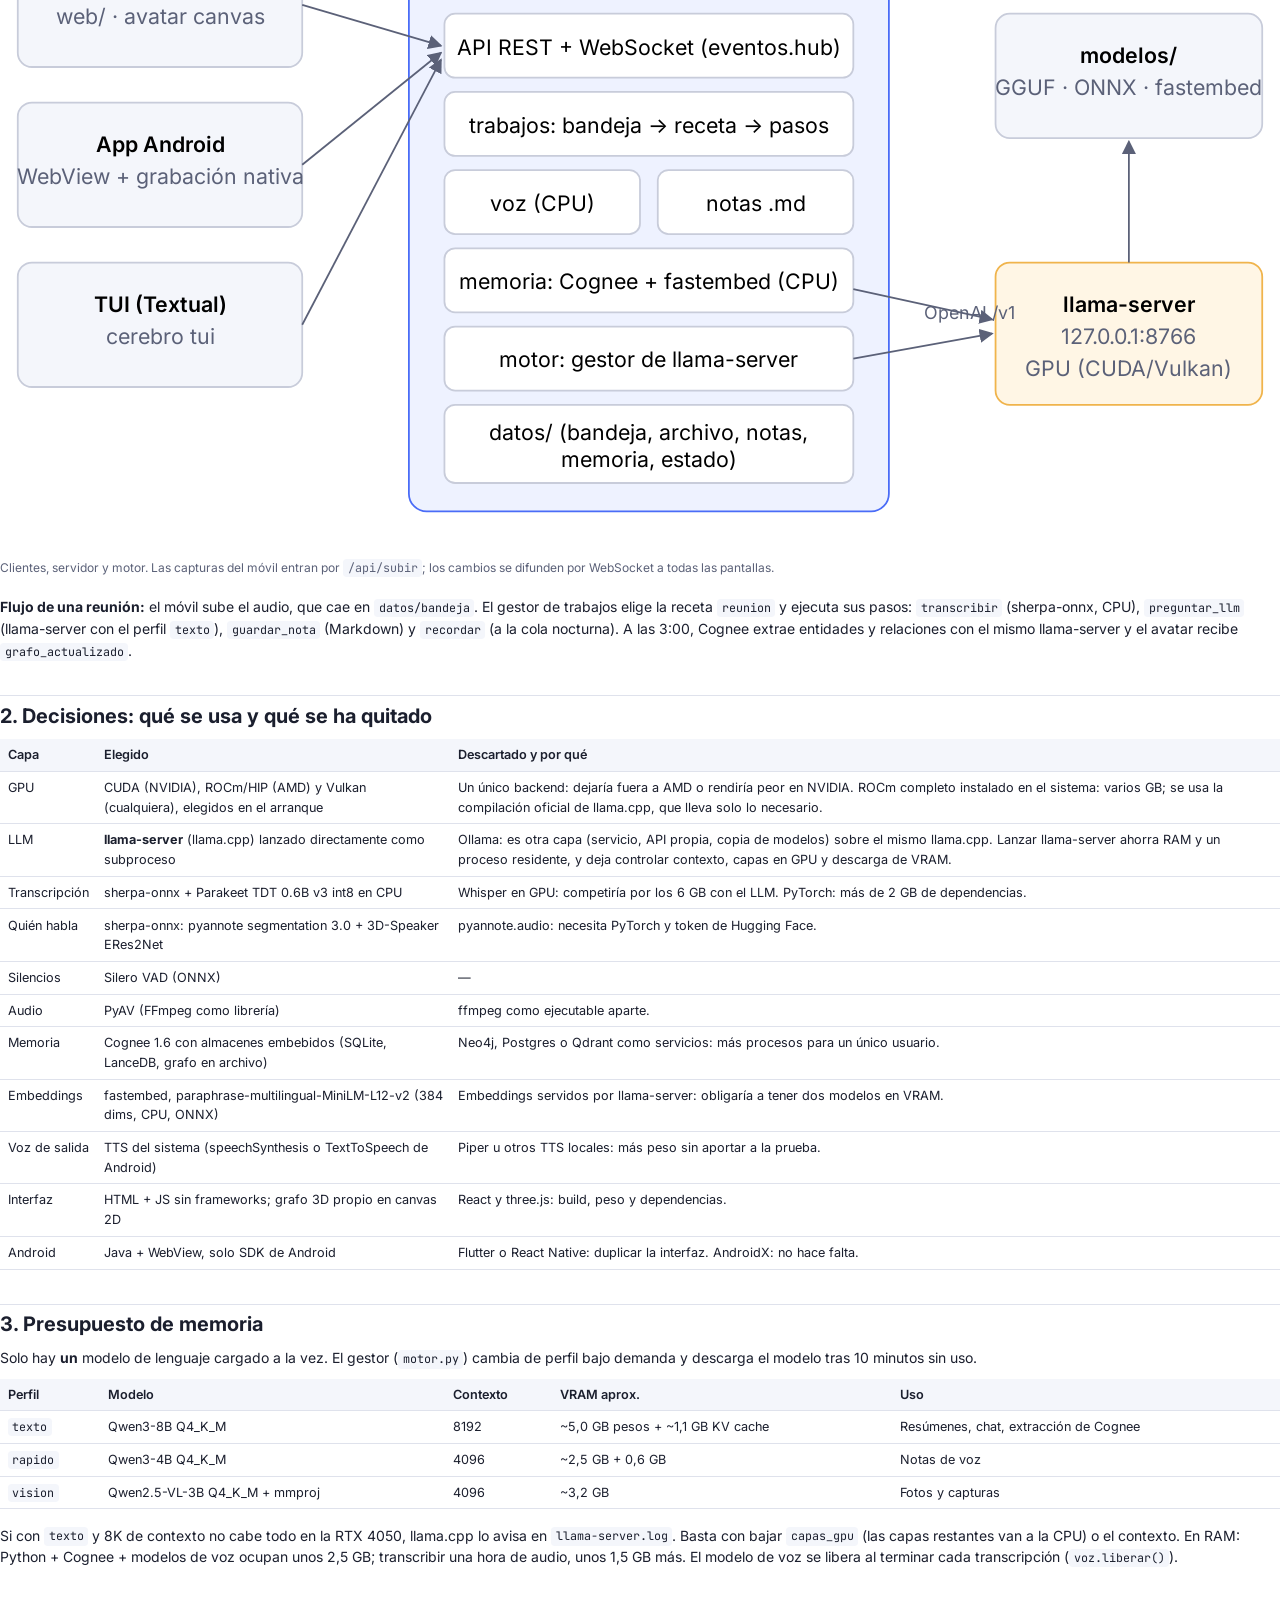
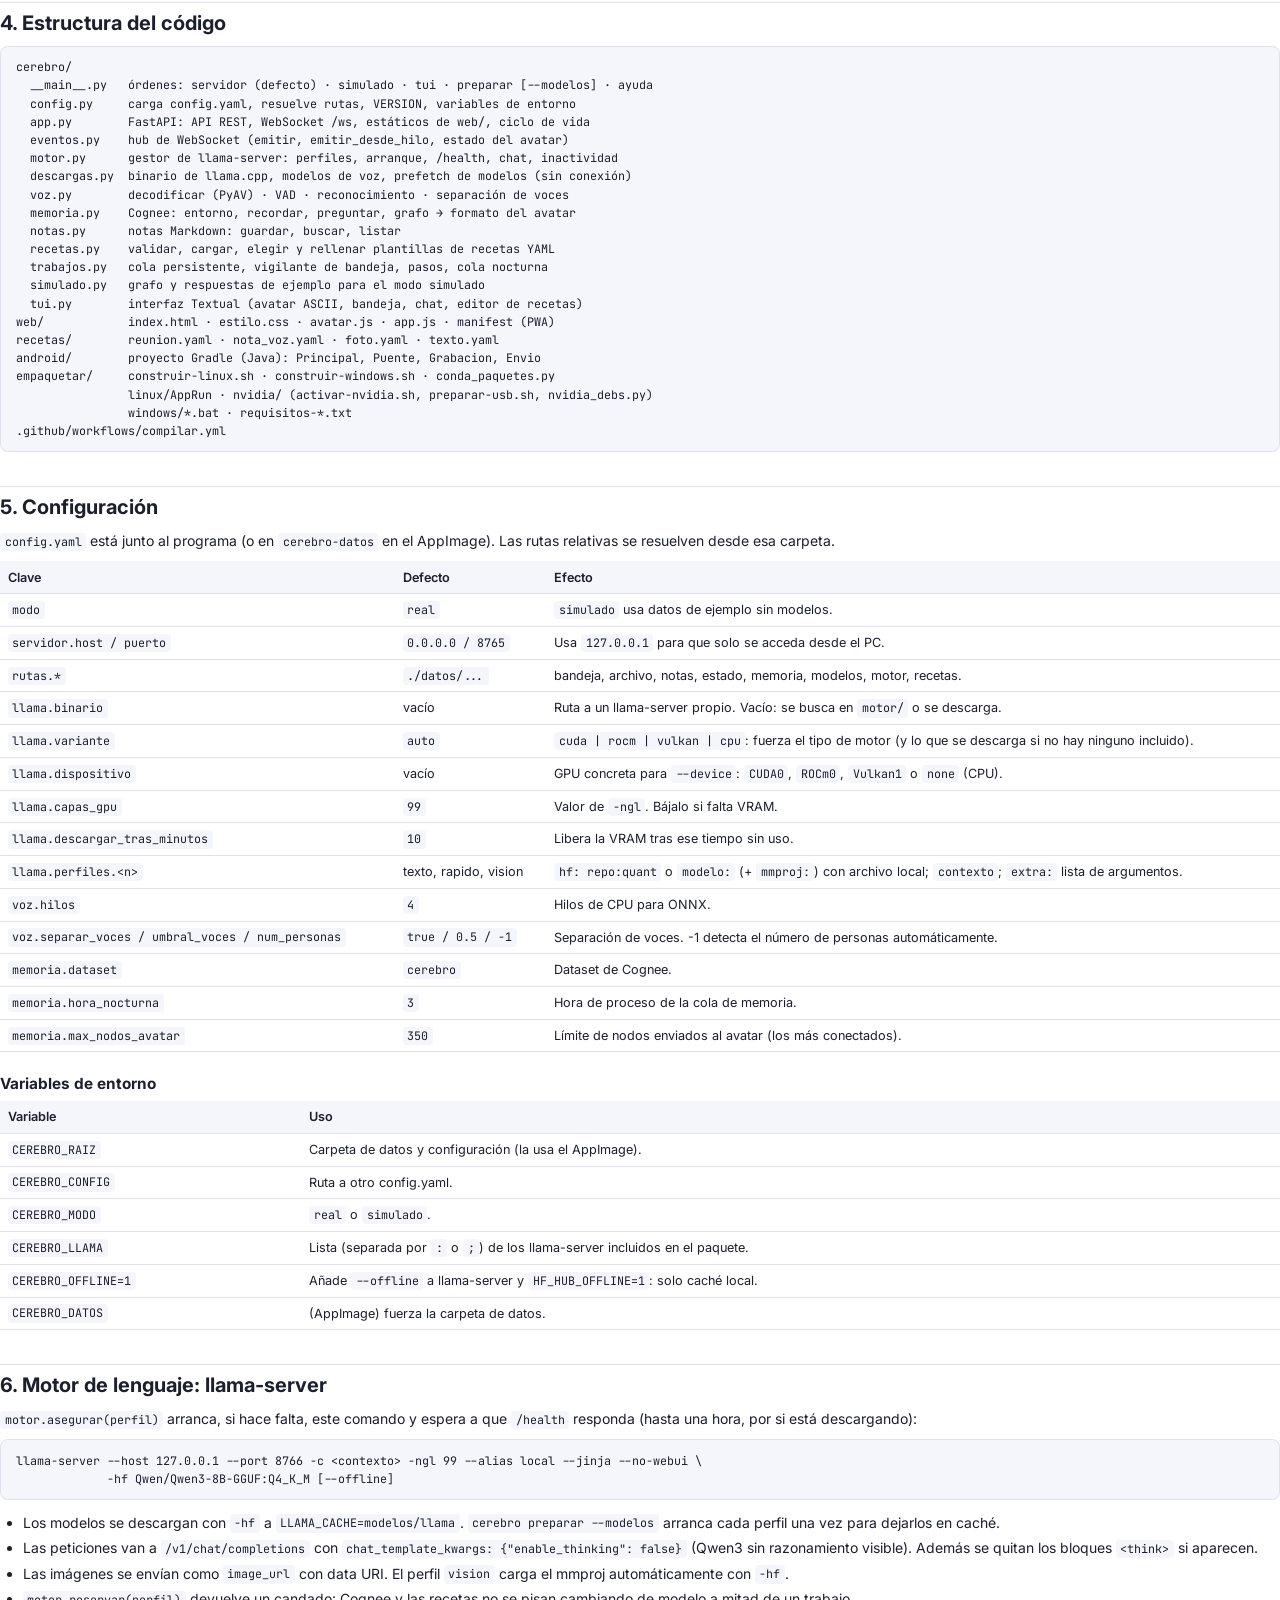
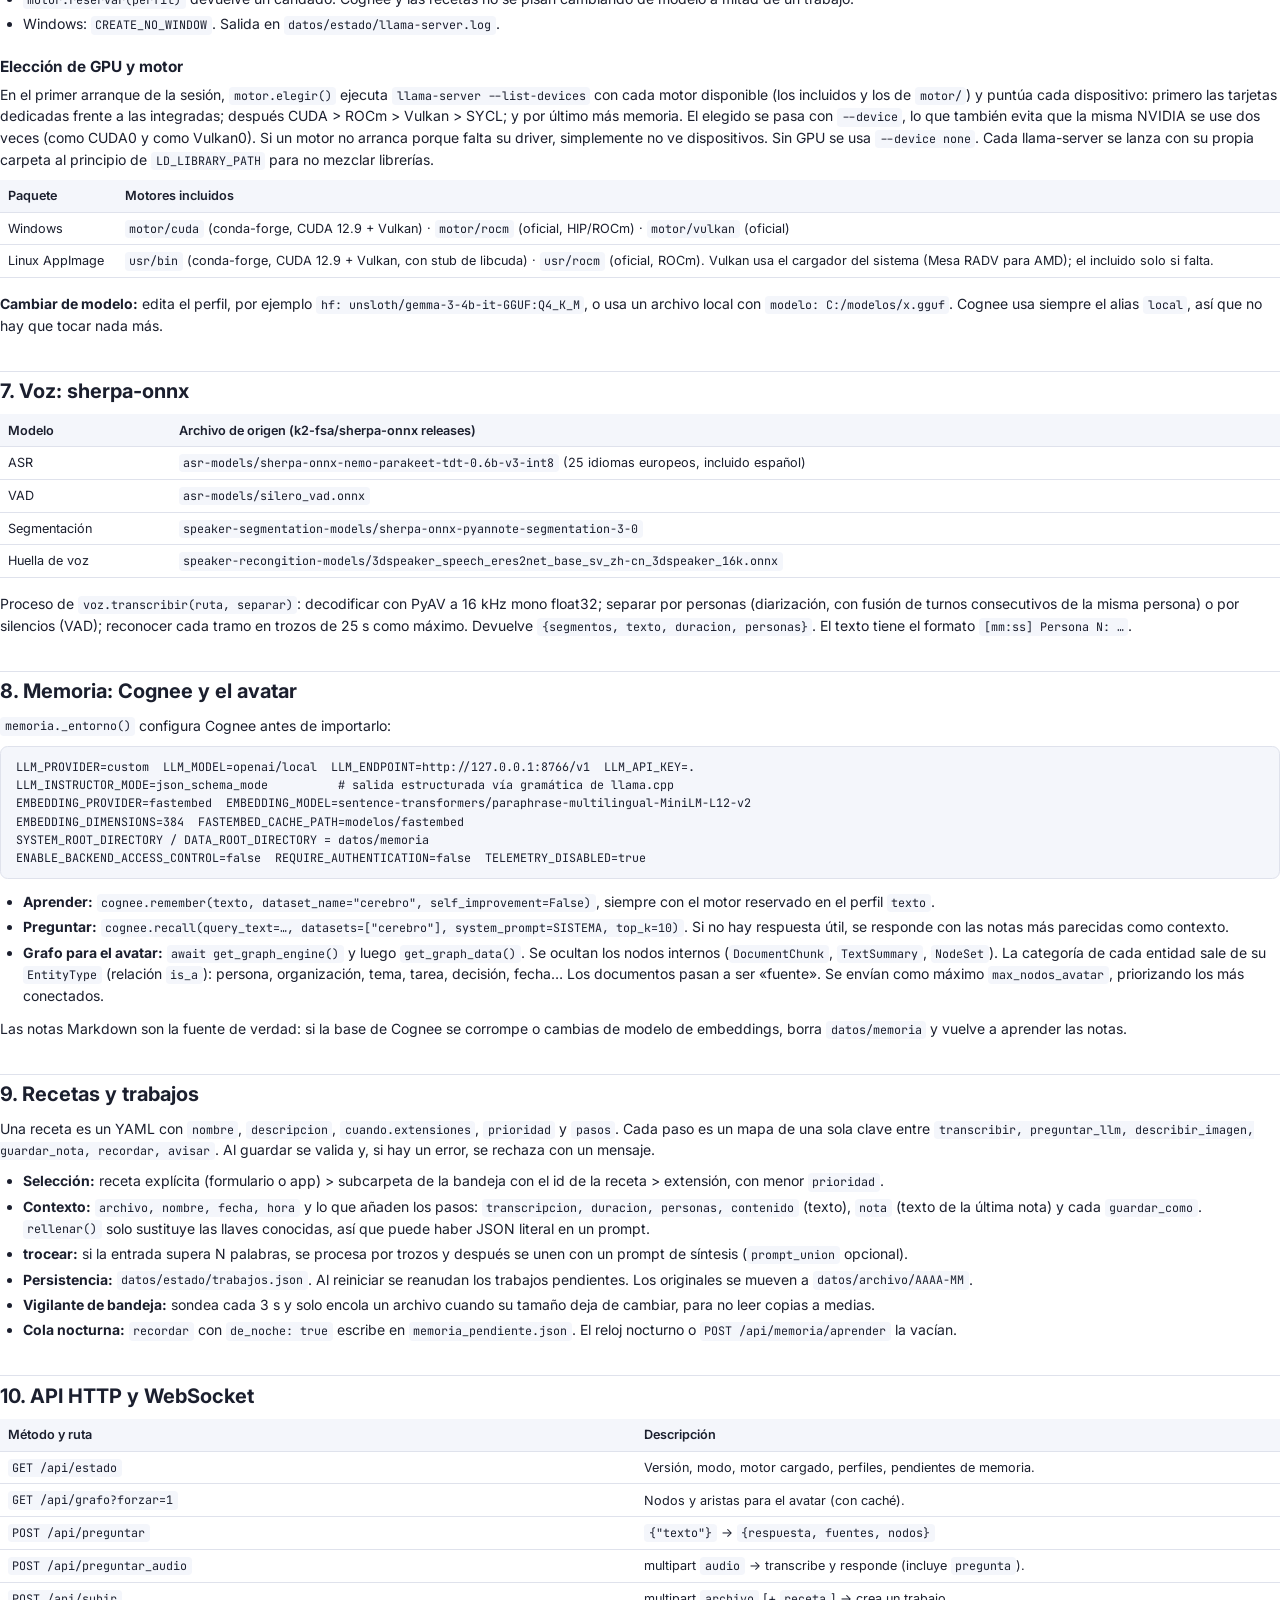
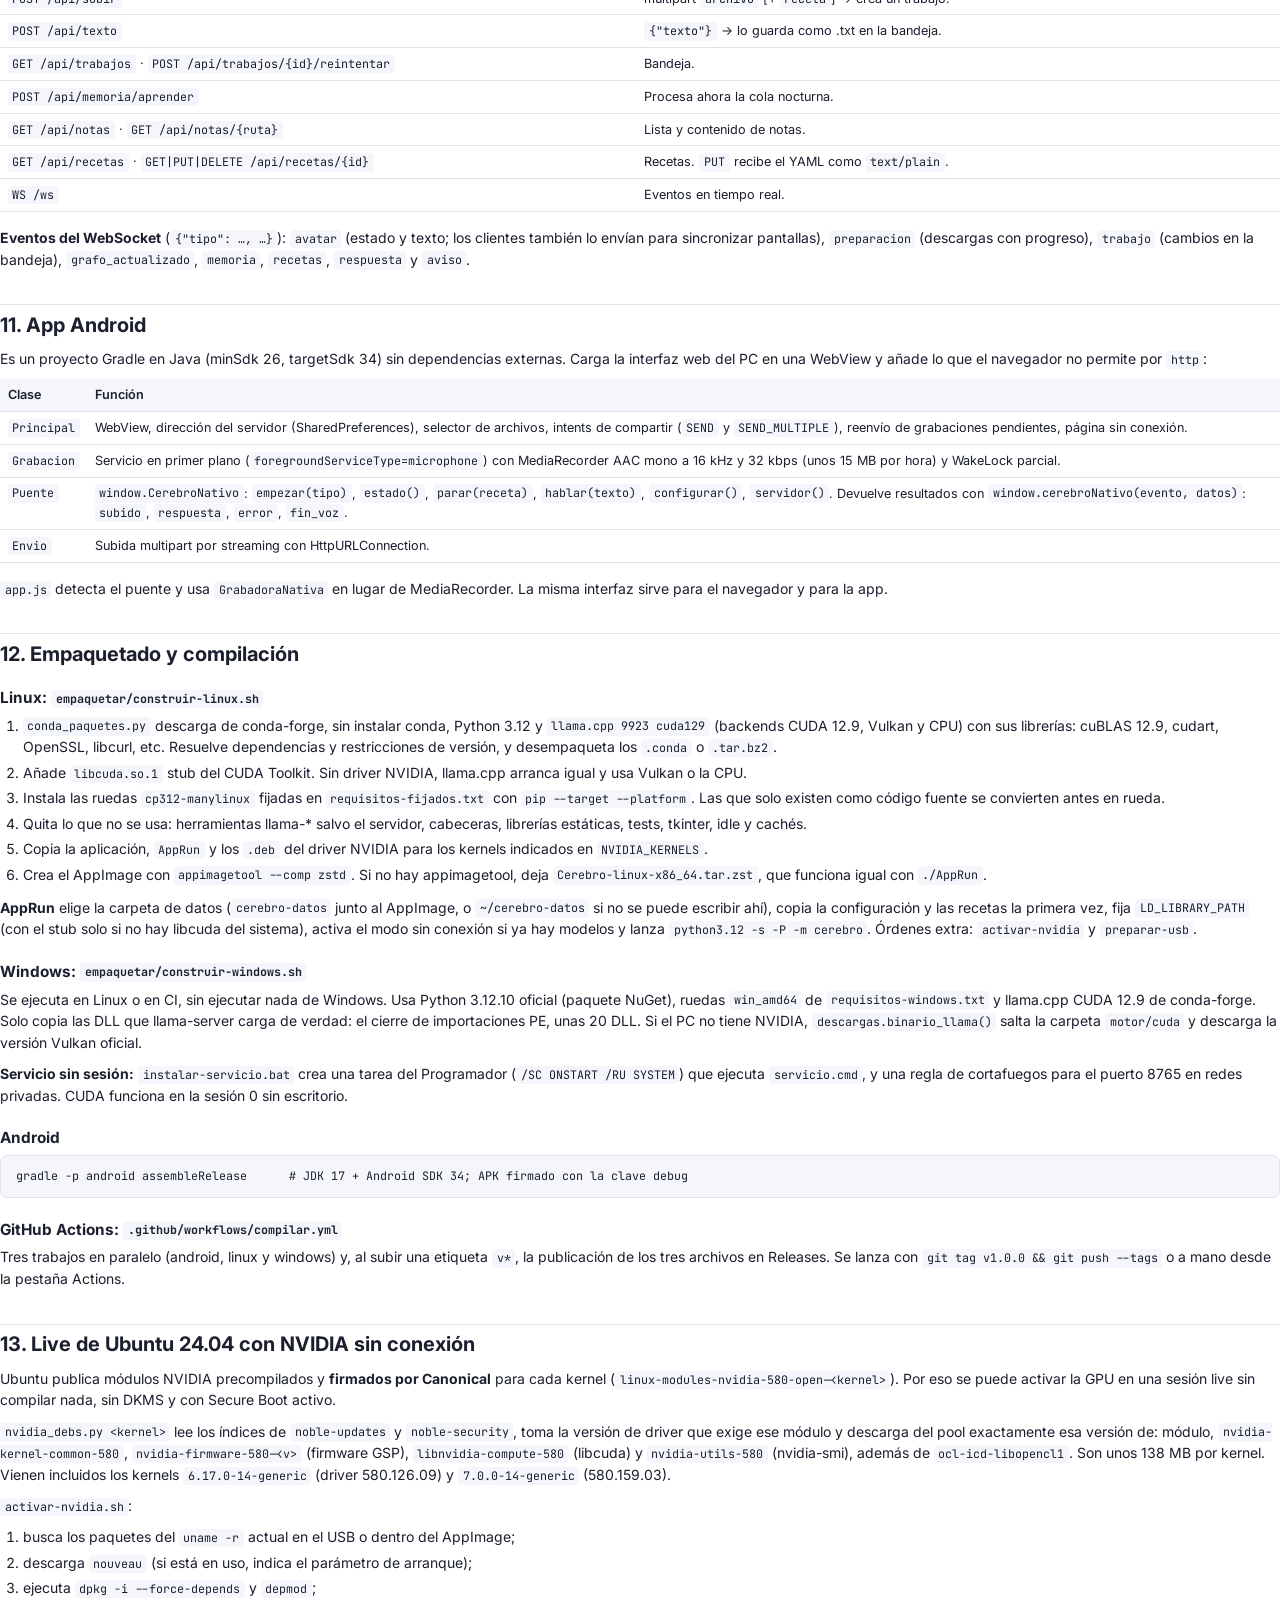
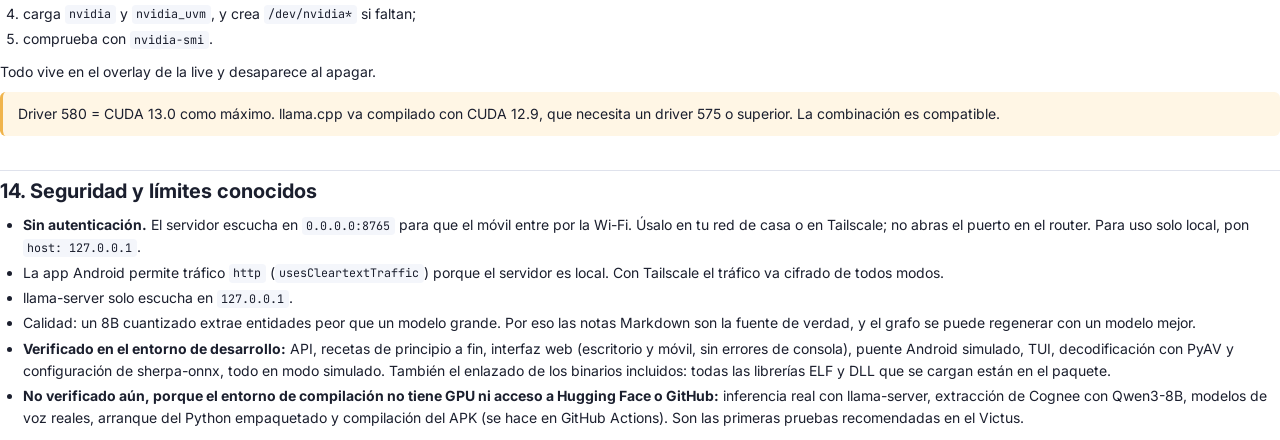
==== commit 47cbad7b: "Soporte para GPU AMD (ROCm y Vulkan) en Windows y Linux - El motor prueba cada llama-server incluido" ====
--- a/docs/manual-tecnico.html
+++ b/docs/manual-tecnico.html
@@ -8,7 +8,7 @@
 <body>
 
 <section class="portada">
-  <div class="marca">Cerebro local · versión 1.0</div>
+  <div class="marca">Cerebro local · versión 1.1</div>
   <h1>Manual técnico</h1>
   <p>Arquitectura, decisiones de diseño, configuración, API, recetas, memoria, empaquetado y despliegue en una sesión live de Ubuntu 24.04 con CUDA.</p>
   <div class="meta">Para quien quiera entender, modificar o recompilar Cerebro.</div>
@@ -79,6 +79,7 @@
 <h2 id="decisiones">2. Decisiones: qué se usa y qué se ha quitado</h2>
 <table>
   <tr><th>Capa</th><th>Elegido</th><th>Descartado y por qué</th></tr>
+  <tr><td>GPU</td><td>CUDA (NVIDIA), ROCm/HIP (AMD) y Vulkan (cualquiera), elegidos en el arranque</td><td>Un único backend: dejaría fuera a AMD o rendiría peor en NVIDIA. ROCm completo instalado en el sistema: varios GB; se usa la compilación oficial de llama.cpp, que lleva solo lo necesario.</td></tr>
   <tr><td>LLM</td><td><b>llama-server</b> (llama.cpp) lanzado directamente como subproceso</td><td>Ollama: es otra capa (servicio, API propia, copia de modelos) sobre el mismo llama.cpp. Lanzar llama-server ahorra RAM y un proceso residente, y deja controlar contexto, capas en GPU y descarga de VRAM.</td></tr>
   <tr><td>Transcripción</td><td>sherpa-onnx + Parakeet TDT 0.6B v3 int8 en CPU</td><td>Whisper en GPU: competiría por los 6 GB con el LLM. PyTorch: más de 2 GB de dependencias.</td></tr>
   <tr><td>Quién habla</td><td>sherpa-onnx: pyannote segmentation 3.0 + 3D-Speaker ERes2Net</td><td>pyannote.audio: necesita PyTorch y token de Hugging Face.</td></tr>
@@ -132,7 +133,8 @@
   <tr><td><code>servidor.host / puerto</code></td><td><code>0.0.0.0 / 8765</code></td><td>Usa <code>127.0.0.1</code> para que solo se acceda desde el PC.</td></tr>
   <tr><td><code>rutas.*</code></td><td><code>./datos/...</code></td><td>bandeja, archivo, notas, estado, memoria, modelos, motor, recetas.</td></tr>
   <tr><td><code>llama.binario</code></td><td>vacío</td><td>Ruta a un llama-server propio. Vacío: se busca en <code>motor/</code> o se descarga.</td></tr>
-  <tr><td><code>llama.variante</code></td><td><code>auto</code></td><td><code>cuda | vulkan | cpu</code> para la descarga automática.</td></tr>
+  <tr><td><code>llama.variante</code></td><td><code>auto</code></td><td><code>cuda | rocm | vulkan | cpu</code>: fuerza el tipo de motor (y lo que se descarga si no hay ninguno incluido).</td></tr>
+  <tr><td><code>llama.dispositivo</code></td><td>vacío</td><td>GPU concreta para <code>--device</code>: <code>CUDA0</code>, <code>ROCm0</code>, <code>Vulkan1</code> o <code>none</code> (CPU).</td></tr>
   <tr><td><code>llama.capas_gpu</code></td><td><code>99</code></td><td>Valor de <code>-ngl</code>. Bájalo si falta VRAM.</td></tr>
   <tr><td><code>llama.descargar_tras_minutos</code></td><td><code>10</code></td><td>Libera la VRAM tras ese tiempo sin uso.</td></tr>
   <tr><td><code>llama.perfiles.&lt;n&gt;</code></td><td>texto, rapido, vision</td><td><code>hf: repo:quant</code> o <code>modelo:</code> (+ <code>mmproj:</code>) con archivo local; <code>contexto</code>; <code>extra:</code> lista de argumentos.</td></tr>
@@ -148,7 +150,7 @@
   <tr><td><code>CEREBRO_RAIZ</code></td><td>Carpeta de datos y configuración (la usa el AppImage).</td></tr>
   <tr><td><code>CEREBRO_CONFIG</code></td><td>Ruta a otro config.yaml.</td></tr>
   <tr><td><code>CEREBRO_MODO</code></td><td><code>real</code> o <code>simulado</code>.</td></tr>
-  <tr><td><code>CEREBRO_LLAMA</code></td><td>Ruta del llama-server incluido en el paquete.</td></tr>
+  <tr><td><code>CEREBRO_LLAMA</code></td><td>Lista (separada por <code>:</code> o <code>;</code>) de los llama-server incluidos en el paquete.</td></tr>
   <tr><td><code>CEREBRO_OFFLINE=1</code></td><td>Añade <code>--offline</code> a llama-server y <code>HF_HUB_OFFLINE=1</code>: solo caché local.</td></tr>
   <tr><td><code>CEREBRO_DATOS</code></td><td>(AppImage) fuerza la carpeta de datos.</td></tr>
 </table>
@@ -164,6 +166,13 @@
   <li><code>motor.reservar(perfil)</code> devuelve un candado: Cognee y las recetas no se pisan cambiando de modelo a mitad de un trabajo.</li>
   <li>Windows: <code>CREATE_NO_WINDOW</code>. Salida en <code>datos/estado/llama-server.log</code>.</li>
 </ul>
+<h3>Elección de GPU y motor</h3>
+<p>En el primer arranque de la sesión, <code>motor.elegir()</code> ejecuta <code>llama-server --list-devices</code> con cada motor disponible (los incluidos y los de <code>motor/</code>) y puntúa cada dispositivo: primero las tarjetas dedicadas frente a las integradas; después CUDA &gt; ROCm &gt; Vulkan &gt; SYCL; y por último más memoria. El elegido se pasa con <code>--device</code>, lo que también evita que la misma NVIDIA se use dos veces (como CUDA0 y como Vulkan0). Si un motor no arranca porque falta su driver, simplemente no ve dispositivos. Sin GPU se usa <code>--device none</code>. Cada llama-server se lanza con su propia carpeta al principio de <code>LD_LIBRARY_PATH</code> para no mezclar librerías.</p>
+<table>
+  <tr><th>Paquete</th><th>Motores incluidos</th></tr>
+  <tr><td>Windows</td><td><code>motor/cuda</code> (conda-forge, CUDA 12.9 + Vulkan) · <code>motor/rocm</code> (oficial, HIP/ROCm) · <code>motor/vulkan</code> (oficial)</td></tr>
+  <tr><td>Linux AppImage</td><td><code>usr/bin</code> (conda-forge, CUDA 12.9 + Vulkan, con stub de libcuda) · <code>usr/rocm</code> (oficial, ROCm). Vulkan usa el cargador del sistema (Mesa RADV para AMD); el incluido solo si falta.</td></tr>
+</table>
 <p><b>Cambiar de modelo:</b> edita el perfil, por ejemplo <code>hf: unsloth/gemma-3-4b-it-GGUF:Q4_K_M</code>, o usa un archivo local con <code>modelo: C:/modelos/x.gguf</code>. Cognee usa siempre el alias <code>local</code>, así que no hay que tocar nada más.</p>
 
 <h2 id="voz">7. Voz: sherpa-onnx</h2>
